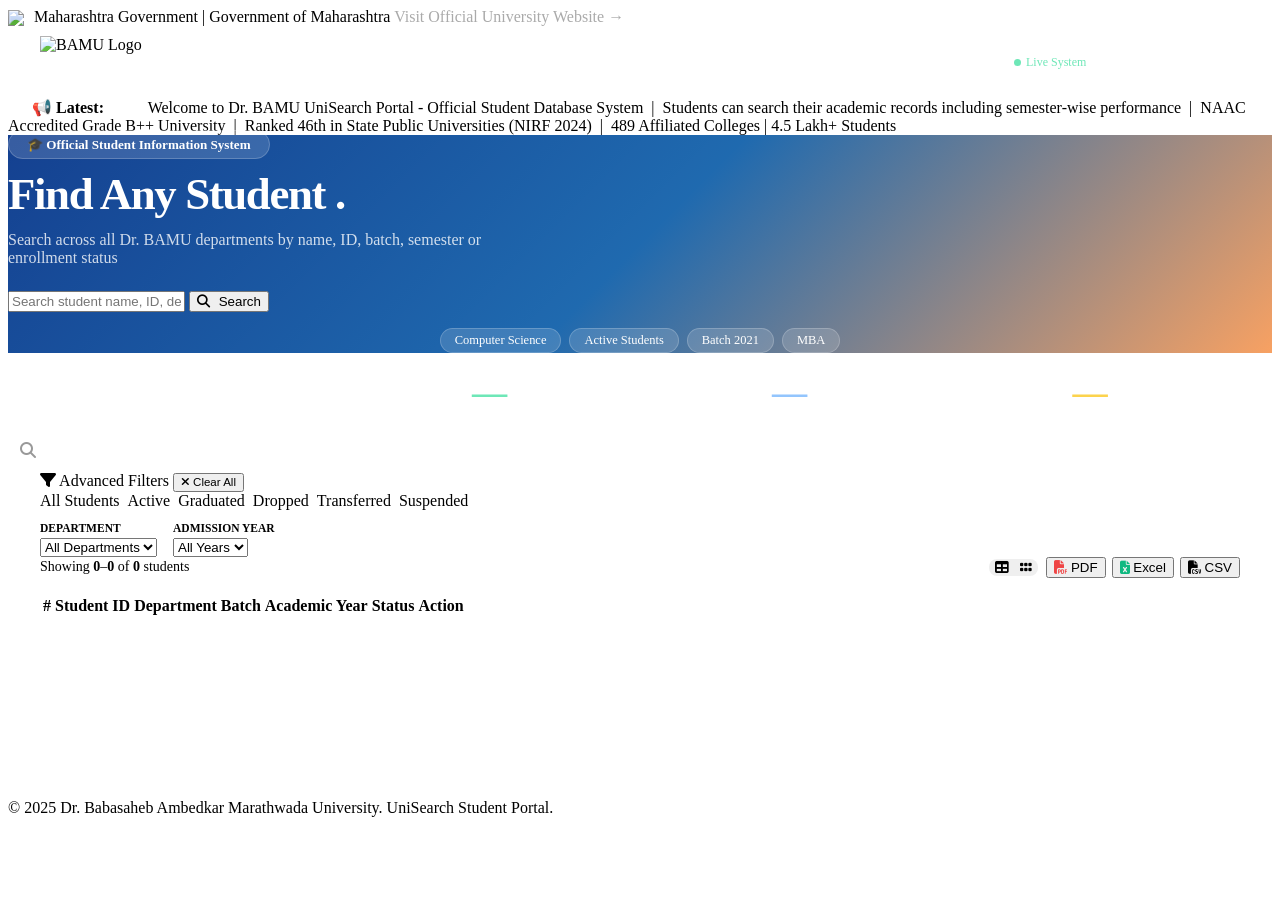
==== public/index.html @ 5a40212c "Polish UniSearch UI and API flows" ====
<!DOCTYPE html>
<html lang="en">
<head>
  <meta charset="UTF-8">
  <meta name="viewport" content="width=device-width, initial-scale=1.0">
  <title>UniSearch | Dr. BAMU Student Database</title>
  <meta name="description" content="Official student search portal of Dr. Babasaheb Ambedkar Marathwada University">
  <!-- Fonts -->
  <link rel="preconnect" href="https://fonts.googleapis.com">
  <link href="https://fonts.googleapis.com/css2?family=Inter:wght@400;500;600;700;800&display=swap" rel="stylesheet">
  <!-- Icons -->
  <link rel="stylesheet" href="https://cdnjs.cloudflare.com/ajax/libs/font-awesome/6.5.0/css/all.min.css">
  <!-- Tailwind -->
  <script src="https://cdn.tailwindcss.com"></script>
  <!-- Custom CSS -->
  <link rel="stylesheet" href="/assets/css/style.css">
</head>
<body>

<!-- TOP GOVERNMENT BAR -->
<div class="top-bar">
  <span>
    <img src="/assets/img/govt-icon.png" style="height:16px;vertical-align:middle;margin-right:6px">
    Maharashtra Government | Government of Maharashtra
  </span>
  <span>
    <a href="http://bamu.ac.in" target="_blank" style="color:#aaa;text-decoration:none">
      Visit Official University Website &rarr;
    </a>
  </span>
</div>

<!-- MAIN NAVBAR -->
<nav class="navbar">
  <div style="max-width:1200px;margin:0 auto;padding:10px 24px;display:flex;align-items:center;justify-content:space-between">
    <div style="display:flex;align-items:center;gap:14px">
      <img src="/assets/img/bamu-logo.png" alt="BAMU Logo" style="height:52px;filter:brightness(1.1)">
      <div>
        <div style="font-size:0.7rem;color:rgba(255,255,255,0.6);line-height:1.2">
          Dr. Babasaheb Ambedkar Marathwada University
        </div>
        <div style="font-weight:700;color:white;font-size:1.1rem;letter-spacing:-0.02em">
          UniSearch
          <span style="font-size:0.7rem;background:var(--orange);padding:2px 8px;border-radius:4px;font-weight:600;margin-left:6px;vertical-align:middle">
            Student Portal
          </span>
        </div>
      </div>
    </div>
    <div style="display:flex;align-items:center;gap:12px">
      <span style="display:flex;align-items:center;gap:5px;font-size:0.75rem;color:#6EE7B7">
        <span style="width:7px;height:7px;border-radius:50%;background:#6EE7B7;animation:pulse 2s infinite"></span>
        Live System
      </span>
      <button onclick="toggleTheme()" id="themeBtn" style="background:rgba(255,255,255,0.1);border:none;color:white;padding:8px 12px;border-radius:6px;cursor:pointer;font-size:0.85rem">
        <i class="fa fa-moon"></i>
      </button>
      <a href="/admin" style="background:var(--orange);color:white;padding:8px 18px;border-radius:6px;font-size:0.85rem;font-weight:600;text-decoration:none">
        <i class="fa fa-lock" style="margin-right:5px"></i>
        Admin
      </a>
    </div>
  </div>
</nav>

<!-- ANNOUNCEMENTS TICKER -->
<div class="ticker-wrap">
  <span style="padding:0 24px;font-weight:600">&#128226; Latest:</span>
  <span class="ticker">
    &nbsp;&nbsp;&nbsp;
    Welcome to Dr. BAMU UniSearch Portal - Official Student Database System
    &nbsp;|&nbsp;
    Students can search their academic records including semester-wise performance
    &nbsp;|&nbsp;
    NAAC Accredited Grade B++ University
    &nbsp;|&nbsp;
    Ranked 46th in State Public Universities (NIRF 2024)
    &nbsp;|&nbsp;
    489 Affiliated Colleges | 4.5 Lakh+ Students
    &nbsp;&nbsp;&nbsp;
  </span>
</div>

<!-- HERO SECTION -->
<div class="hero" style="background: linear-gradient(135deg, rgba(0,48,135,0.92) 0%, rgba(0,85,164,0.88) 50%, rgba(244,121,32,0.7) 100%), url('/assets/img/campus-hero.jpg') center/cover no-repeat;">
  <div style="margin-bottom:16px">
    <span style="background:rgba(255,255,255,0.15);color:white;padding:6px 18px;border-radius:999px;font-size:0.82rem;font-weight:600;border:1px solid rgba(255,255,255,0.2)">
      &#127891; Official Student Information System
    </span>
  </div>
  <h1 style="color:white;font-size:2.8rem;font-weight:800;margin:0 0 10px;line-height:1.15;letter-spacing:-0.03em">
    Find Any Student <span style="color:var(--orange)">.</span>
  </h1>
  <p style="color:rgba(255,255,255,0.8);font-size:1rem;margin:0 0 24px;max-width:500px">
    Search across all Dr. BAMU departments by name, ID, batch, semester or enrollment status
  </p>
  
  <div class="search-wrapper">
    <i class="fa fa-search" style="position:absolute;left:20px;top:50%;transform:translateY(-50%);color:#999;font-size:1rem;z-index:1"></i>
    <input type="text" id="searchInput" class="search-input" placeholder="Search student name, ID, department..." autocomplete="off">
    <button class="search-btn" onclick="search()">
      <i class="fa fa-search" style="margin-right:5px"></i> Search
    </button>
    <div id="autocompleteDropdown" class="autocomplete-dropdown hidden"></div>
  </div>

  <div style="display:flex;gap:8px;flex-wrap:wrap;justify-content:center;margin-top:16px">
    <span onclick="quickSearch('Computer Science')" style="background:rgba(255,255,255,0.15);color:white;padding:4px 14px;border-radius:999px;font-size:0.78rem;cursor:pointer;border:1px solid rgba(255,255,255,0.2)">Computer Science</span>
    <span onclick="quickSearch('active')" style="background:rgba(255,255,255,0.15);color:white;padding:4px 14px;border-radius:999px;font-size:0.78rem;cursor:pointer;border:1px solid rgba(255,255,255,0.2)">Active Students</span>
    <span onclick="quickSearch('2021')" style="background:rgba(255,255,255,0.15);color:white;padding:4px 14px;border-radius:999px;font-size:0.78rem;cursor:pointer;border:1px solid rgba(255,255,255,0.2)">Batch 2021</span>
    <span onclick="quickSearch('MBA')" style="background:rgba(255,255,255,0.15);color:white;padding:4px 14px;border-radius:999px;font-size:0.78rem;cursor:pointer;border:1px solid rgba(255,255,255,0.2)">MBA</span>
  </div>
</div>

<!-- STATS STRIP -->
<div style="background:var(--navy); border-bottom:3px solid var(--orange)">
  <div style="max-width:1200px;margin:0 auto; display:grid; grid-template-columns:repeat(4,1fr)">
    <div style="padding:22px 20px; text-align:center; border-right:1px solid rgba(255,255,255,0.1)">
      <span id="heroTotal" style="font-size:2.2rem;font-weight:800; color:#FFFFFF;display:block; line-height:1">&mdash;</span>
      <span style="font-size:0.72rem; color:rgba(255,255,255,0.65); text-transform:uppercase; letter-spacing:0.1em; margin-top:4px;display:block">TOTAL STUDENTS</span>
    </div>
    <div style="padding:22px 20px; text-align:center; border-right:1px solid rgba(255,255,255,0.1)">
      <span id="heroActive" style="font-size:2.2rem;font-weight:800; color:#6EE7B7;display:block; line-height:1">&mdash;</span>
      <span style="font-size:0.72rem; color:rgba(255,255,255,0.65); text-transform:uppercase; letter-spacing:0.1em; margin-top:4px;display:block">ACTIVE ENROLLED</span>
    </div>
    <div style="padding:22px 20px; text-align:center; border-right:1px solid rgba(255,255,255,0.1)">
      <span id="heroDepts" style="font-size:2.2rem;font-weight:800; color:#93C5FD;display:block; line-height:1">&mdash;</span>
      <span style="font-size:0.72rem; color:rgba(255,255,255,0.65); text-transform:uppercase; letter-spacing:0.1em; margin-top:4px;display:block">DEPARTMENTS</span>
    </div>
    <div style="padding:22px 20px; text-align:center">
      <span id="heroBatches" style="font-size:2.2rem;font-weight:800; color:#FCD34D;display:block; line-height:1">&mdash;</span>
      <span style="font-size:0.72rem; color:rgba(255,255,255,0.65); text-transform:uppercase; letter-spacing:0.1em; margin-top:4px;display:block">ACTIVE BATCHES</span>
    </div>
  </div>
</div>

<!-- MAIN CONTENT -->
<div style="max-width:1200px;margin:24px auto;padding:0 24px">
  <div class="filter-panel">
    <div class="filter-heading"><i class="fa fa-filter"></i> Advanced Filters <button id="clearFiltersBtn" onclick="clearFilters()" class="btn btn-sm btn-outline hidden" style="margin-left:auto;font-size:0.72rem"><i class="fa fa-times"></i> Clear All</button></div>
    <div style="display:flex;gap:8px;flex-wrap:wrap;margin-bottom:12px">
      <span class="status-pill active" data-status="" onclick="setStatus(this, '')">All Students</span>
      <span class="status-pill" data-status="active" onclick="setStatus(this, 'active')">Active</span>
      <span class="status-pill" data-status="graduated" onclick="setStatus(this, 'graduated')">Graduated</span>
      <span class="status-pill" data-status="dropped" onclick="setStatus(this, 'dropped')">Dropped</span>
      <span class="status-pill" data-status="transferred" onclick="setStatus(this, 'transferred')">Transferred</span>
      <span class="status-pill" data-status="suspended" onclick="setStatus(this, 'suspended')">Suspended</span>
    </div>
    <div style="display:flex;gap:16px;flex-wrap:wrap;align-items:flex-end">
      <div>
        <label style="font-size:0.72rem;font-weight:600;color:var(--text-s);display:block;margin-bottom:4px">DEPARTMENT</label>
        <select id="deptFilter" onchange="search()"><option value="">All Departments</option></select>
      </div>
      <div>
        <label style="font-size:0.72rem;font-weight:600;color:var(--text-s);display:block;margin-bottom:4px">ADMISSION YEAR</label>
        <select id="admYearFilter" onchange="search()"><option value="">All Years</option><option>2024</option><option>2023</option><option>2022</option><option>2021</option><option>2020</option><option>2019</option><option>2018</option></select>
      </div>
    </div>
  </div>

  <div style="display:flex;align-items:center;justify-content:space-between;flex-wrap:wrap;gap:10px;margin-bottom:16px">
    <div style="font-size:0.875rem;color:var(--text-s)">Showing <strong id="resultsFrom">0</strong>&ndash;<strong id="resultsTo">0</strong> of <strong id="resultsTotal">0</strong> students</div>
    <div style="display:flex;align-items:center;gap:8px">
      <div style="display:flex;border:1px solid var(--border);border-radius:8px;overflow:hidden">
        <button id="viewTableBtn" onclick="setView('table')" class="btn btn-icon" style="border-radius:0;border:none"><i class="fa fa-table"></i></button>
        <button id="viewGridBtn" onclick="setView('grid')" class="btn btn-icon" style="border-radius:0;border:none"><i class="fa fa-grip"></i></button>
      </div>
      <div id="exportButtons" style="display:flex;gap:6px">
        <button onclick="exportPDF()" class="btn btn-sm btn-outline"><i class="fa fa-file-pdf" style="color:#EF4444"></i> PDF</button>
        <button onclick="exportExcel()" class="btn btn-sm btn-outline"><i class="fa fa-file-excel" style="color:#10B981"></i> Excel</button>
        <button onclick="exportCSV()" class="btn btn-sm btn-outline"><i class="fa fa-file-csv" style="color:var(--navy)"></i> CSV</button>
      </div>
    </div>
  </div>

  <div style="background:white;border:1px solid var(--border);border-radius:var(--radius);box-shadow:var(--shadow);overflow:hidden">
    <div id="tableView">
      <div style="overflow-x:auto">
        <table class="data-table">
          <thead><tr><th>#</th><th>Student</th><th>ID</th><th>Department</th><th>Batch</th><th>Academic Year</th><th>Status</th><th>Action</th></tr></thead>
          <tbody id="tableBody"></tbody>
        </table>
      </div>
    </div>
    <div id="gridView" style="display:none;padding:20px"><div id="gridContainer" style="display:grid;grid-template-columns:repeat(auto-fill,minmax(260px,1fr));gap:16px"></div></div>
  </div>

  <div id="paginationArea" style="display:flex;align-items:center;justify-content:center;margin-top:24px"><div id="pageBtns" style="display:flex;gap:4px"></div></div>
</div>

<!-- Modal -->
<div id="studentModal" class="modal-backdrop" style="display:none" onclick="handleBackdropClick(event)">
  <div class="modal-panel" id="modalPanel">
    <div class="modal-header" id="modalHeader">
       <button onclick="closeModal()" style="position:absolute;top:16px;right:16px;background:rgba(255,255,255,0.15);border:none;color:white;width:32px;height:32px;border-radius:50%;cursor:pointer"><i class="fa fa-times"></i></button>
       <div style="display:flex;align-items:center;gap:16px">
          <div id="modalAvatar" style="width:72px;height:72px;border-radius:50%;background:rgba(255,255,255,0.2);display:flex;align-items:center;justify-content:center;font-size:1.5rem;font-weight:800;color:white"></div>
          <div><div id="modalName" style="font-size:1.3rem;font-weight:700;color:white"></div><div id="modalMeta" style="margin-top:4px"></div></div>
       </div>
    </div>
    <div class="tab-bar">
       <button class="tab-btn active" onclick="setTab('overview')">Overview</button>
       <button class="tab-btn" onclick="setTab('semesters')">Semesters</button>
       <button class="tab-btn" onclick="setTab('contact')">Contact</button>
    </div>
    <div style="padding:24px"><div id="tabOverview"></div><div id="tabSemesters" style="display:none"></div><div id="tabContact" style="display:none"></div></div>
  </div>
</div>

<footer class="footer">
  <div style="max-width:1200px;margin:0 auto;display:grid;grid-template-columns:2fr 1fr 1fr;gap:32px">
    <div>
      <div style="display:flex;align-items:center;gap:10px;margin-bottom:12px">
        <img src="/assets/img/bamu-logo.png" style="height:40px;filter:brightness(0) invert(1)">
        <div><div style="font-weight:700;color:white;font-size:0.95rem">UniSearch</div><div style="font-size:0.72rem;color:rgba(255,255,255,0.5)">Student Information Portal</div></div>
      </div>
      <p style="font-size:0.82rem;color:rgba(255,255,255,0.6);line-height:1.7;max-width:320px">Official student database system of Dr. Babasaheb Ambedkar Marathwada University, Chhatrapati Sambhajinagar, Maharashtra.</p>
    </div>
    <div>
      <div style="font-weight:700;color:white;margin-bottom:10px;font-size:0.85rem">Quick Links</div>
      <div style="display:flex;flex-direction:column;gap:6px"><a href="http://bamu.ac.in" style="color:rgba(255,255,255,0.6);font-size:0.82rem">BAMU Official Website</a><a href="https://bamua.digitaluniversity.ac" style="color:rgba(255,255,255,0.6);font-size:0.82rem">Examination Portal</a></div>
    </div>
  </div>
  <div class="footer-bottom">&copy; 2025 Dr. Babasaheb Ambedkar Marathwada University. UniSearch Student Portal.</div>
</footer>

<script src="https://cdnjs.cloudflare.com/ajax/libs/jspdf/2.5.1/jspdf.umd.min.js"></script>
<script src="https://cdnjs.cloudflare.com/ajax/libs/jspdf-autotable/3.8.2/jspdf.plugin.autotable.min.js"></script>
<script src="https://cdnjs.cloudflare.com/ajax/libs/xlsx/0.18.5/xlsx.full.min.js"></script>
<script src="/assets/js/main.js"></script>
<script src="/assets/js/export.js"></script>
</body>
</html>
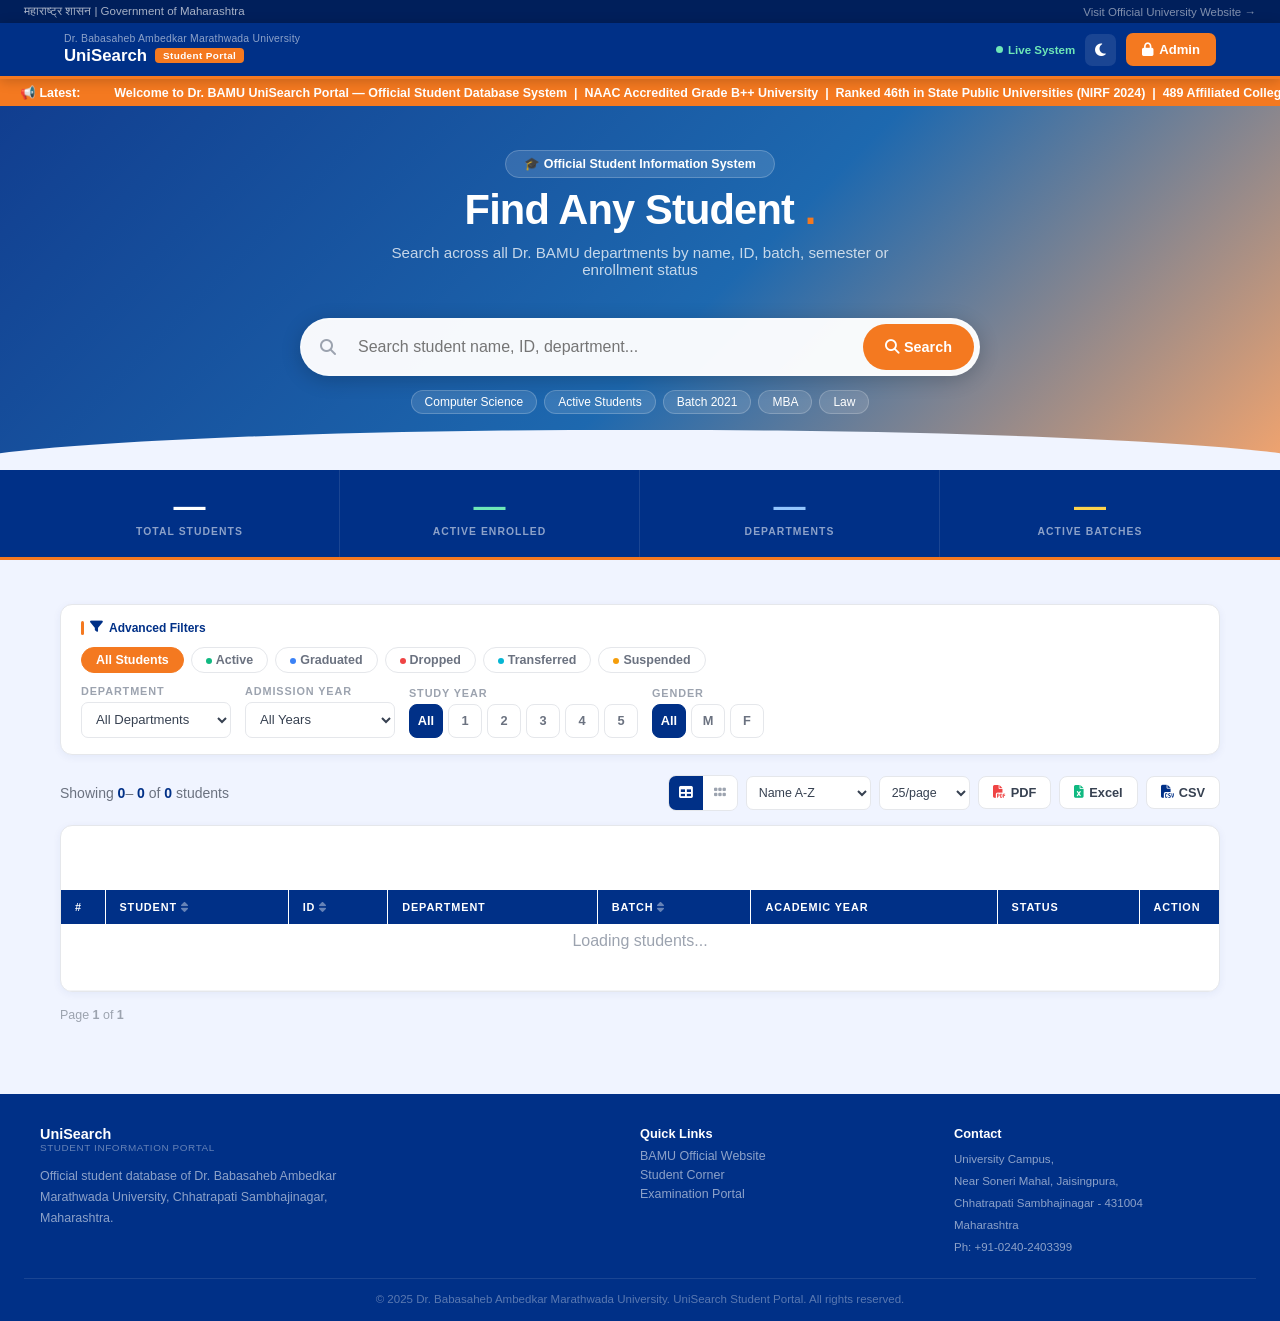
==== commit 53393957: "Update index.html" ====
--- a/public/index.html
+++ b/public/index.html
@@ -4,230 +4,1081 @@
   <meta charset="UTF-8">
   <meta name="viewport" content="width=device-width, initial-scale=1.0">
   <title>UniSearch | Dr. BAMU Student Database</title>
-  <meta name="description" content="Official student search portal of Dr. Babasaheb Ambedkar Marathwada University">
-  <!-- Fonts -->
+  <meta name="description" content="Official student search portal of Dr. Babasaheb Ambedkar Marathwada University, Chhatrapati Sambhajinagar">
   <link rel="preconnect" href="https://fonts.googleapis.com">
   <link href="https://fonts.googleapis.com/css2?family=Inter:wght@400;500;600;700;800&display=swap" rel="stylesheet">
-  <!-- Icons -->
   <link rel="stylesheet" href="https://cdnjs.cloudflare.com/ajax/libs/font-awesome/6.5.0/css/all.min.css">
-  <!-- Tailwind -->
   <script src="https://cdn.tailwindcss.com"></script>
-  <!-- Custom CSS -->
   <link rel="stylesheet" href="/assets/css/style.css">
+  <style>
+    * { box-sizing: border-box; }
+    body { font-family: 'Inter', sans-serif; background: #F0F4FF; margin: 0; }
+
+    /* Top govt bar */
+    .top-bar {
+      background: #001F5B;
+      color: rgba(255,255,255,0.65);
+      font-size: 0.72rem;
+      padding: 5px 24px;
+      display: flex;
+      justify-content: space-between;
+      align-items: center;
+    }
+    .top-bar a { color: rgba(255,255,255,0.5); text-decoration: none; }
+    .top-bar a:hover { color: white; }
+
+    /* Navbar */
+    .navbar {
+      background: #003087;
+      border-bottom: 3px solid #F47920;
+      padding: 0;
+      position: sticky;
+      top: 0;
+      z-index: 100;
+      box-shadow: 0 2px 12px rgba(0,0,0,0.2);
+    }
+    .navbar-inner {
+      max-width: 1200px;
+      margin: 0 auto;
+      padding: 10px 24px;
+      display: flex;
+      align-items: center;
+      justify-content: space-between;
+    }
+
+    /* Ticker */
+    .ticker-wrap {
+      background: #F47920;
+      overflow: hidden;
+      white-space: nowrap;
+      padding: 6px 0;
+      font-size: 0.78rem;
+      color: white;
+      font-weight: 600;
+    }
+    .ticker-inner {
+      display: inline-block;
+      animation: ticker 40s linear infinite;
+    }
+    @keyframes ticker {
+      0%   { transform: translateX(100vw); }
+      100% { transform: translateX(-100%); }
+    }
+
+    /* Hero */
+    .hero {
+      min-height: 340px;
+      background:
+        linear-gradient(135deg,
+          rgba(0,48,135,0.93) 0%,
+          rgba(0,85,164,0.88) 55%,
+          rgba(244,121,32,0.65) 100%),
+        url('/assets/img/campus-hero.jpg') center/cover no-repeat;
+      display: flex;
+      flex-direction: column;
+      align-items: center;
+      justify-content: center;
+      padding: 48px 24px 56px;
+      text-align: center;
+      position: relative;
+    }
+    .hero::after {
+      content: '';
+      position: absolute;
+      bottom: 0; left: 0; right: 0;
+      height: 40px;
+      background: #F0F4FF;
+      clip-path: ellipse(55% 100% at 50% 100%);
+    }
+
+    /* Stats strip */
+    .stats-strip {
+      background: #003087;
+      border-bottom: 3px solid #F47920;
+    }
+    .stats-grid {
+      max-width: 1200px;
+      margin: 0 auto;
+      display: grid;
+      grid-template-columns: repeat(4, 1fr);
+    }
+    .stat-item {
+      padding: 20px;
+      text-align: center;
+      border-right: 1px solid rgba(255,255,255,0.1);
+    }
+    .stat-item:last-child { border-right: none; }
+    .stat-num {
+      font-size: 2rem;
+      font-weight: 800;
+      display: block;
+      line-height: 1;
+    }
+    .stat-lbl {
+      font-size: 0.65rem;
+      text-transform: uppercase;
+      letter-spacing: 0.1em;
+      color: rgba(255,255,255,0.55);
+      font-weight: 700;
+      margin-top: 4px;
+      display: block;
+    }
+
+    /* Search */
+    .search-wrap { position: relative; max-width: 680px; width: 100%; margin: 20px auto 0; }
+    .search-input {
+      width: 100%;
+      height: 58px;
+      padding: 0 130px 0 56px;
+      border: 2px solid rgba(255,255,255,0.25);
+      border-radius: 29px;
+      background: rgba(255,255,255,0.96);
+      font-size: 1rem;
+      color: #1A1A2E;
+      outline: none;
+      box-shadow: 0 4px 20px rgba(0,0,0,0.2);
+      transition: all 0.25s;
+    }
+    .search-input:focus {
+      border-color: #F47920;
+      box-shadow: 0 4px 24px rgba(244,121,32,0.3);
+    }
+    .search-icon {
+      position: absolute;
+      left: 20px; top: 50%;
+      transform: translateY(-50%);
+      color: #9CA3AF;
+      font-size: 1rem;
+      pointer-events: none;
+    }
+    .search-btn {
+      position: absolute;
+      right: 6px; top: 6px;
+      height: 46px;
+      padding: 0 22px;
+      background: #F47920;
+      color: white;
+      border: none;
+      border-radius: 23px;
+      font-weight: 700;
+      font-size: 0.9rem;
+      cursor: pointer;
+      transition: background 0.2s;
+    }
+    .search-btn:hover { background: #ff8c35; }
+    .clear-btn {
+      position: absolute;
+      right: 128px; top: 50%;
+      transform: translateY(-50%);
+      background: none;
+      border: none;
+      color: #9CA3AF;
+      cursor: pointer;
+      font-size: 1rem;
+      display: none;
+    }
+
+    /* Autocomplete */
+    .autocomplete-dropdown {
+      position: absolute;
+      top: calc(100% + 6px);
+      left: 0; right: 0;
+      background: white;
+      border: 1px solid #E5E7EB;
+      border-radius: 12px;
+      box-shadow: 0 8px 32px rgba(0,0,0,0.15);
+      z-index: 50;
+      overflow: hidden;
+      display: none;
+    }
+    .autocomplete-item {
+      padding: 11px 16px;
+      cursor: pointer;
+      font-size: 0.875rem;
+      color: #374151;
+      display: flex;
+      align-items: center;
+      gap: 8px;
+      border-bottom: 1px solid #F3F4F6;
+      transition: background 0.1s;
+    }
+    .autocomplete-item:last-child { border-bottom: none; }
+    .autocomplete-item:hover { background: #EBF2FF; color: #003087; }
+
+    /* Filter panel */
+    .filter-panel {
+      background: white;
+      border: 1px solid #E5E7EB;
+      border-radius: 12px;
+      padding: 16px 20px;
+      margin: 20px 0;
+      box-shadow: 0 2px 8px rgba(0,48,135,0.06);
+    }
+    .filter-label {
+      font-size: 0.68rem;
+      font-weight: 700;
+      color: #9CA3AF;
+      text-transform: uppercase;
+      letter-spacing: 0.08em;
+      display: block;
+      margin-bottom: 5px;
+    }
+    .filter-select {
+      height: 36px;
+      padding: 0 10px;
+      border: 1.5px solid #E5E7EB;
+      border-radius: 7px;
+      font-size: 0.82rem;
+      background: white;
+      color: #374151;
+      outline: none;
+      transition: border-color 0.2s;
+      min-width: 150px;
+    }
+    .filter-select:focus { border-color: #003087; }
+
+    /* Status pills */
+    .status-pill {
+      padding: 5px 14px;
+      border-radius: 999px;
+      font-size: 0.78rem;
+      font-weight: 600;
+      cursor: pointer;
+      border: 1.5px solid #E5E7EB;
+      color: #6B7280;
+      background: white;
+      transition: all 0.15s;
+      white-space: nowrap;
+    }
+    .status-pill:hover { border-color: #003087; color: #003087; }
+    .status-pill.active { background: #F47920; color: white; border-color: #F47920; }
+
+    /* Year/gender pills (smaller) */
+    .yr-pill {
+      width: 34px;
+      height: 34px;
+      border-radius: 8px;
+      border: 1.5px solid #E5E7EB;
+      background: white;
+      color: #6B7280;
+      font-size: 0.8rem;
+      font-weight: 700;
+      cursor: pointer;
+      display: flex;
+      align-items: center;
+      justify-content: center;
+      transition: all 0.15s;
+    }
+    .yr-pill:hover { border-color: #003087; color: #003087; }
+    .yr-pill.active { background: #003087; color: white; border-color: #003087; }
+
+    /* Results toolbar */
+    .toolbar {
+      display: flex;
+      align-items: center;
+      justify-content: space-between;
+      flex-wrap: wrap;
+      gap: 10px;
+      margin-bottom: 14px;
+    }
+
+    /* Export buttons */
+    .export-btn {
+      display: inline-flex;
+      align-items: center;
+      gap: 5px;
+      padding: 8px 14px;
+      border: 1.5px solid #E5E7EB;
+      border-radius: 8px;
+      background: white;
+      font-size: 0.8rem;
+      font-weight: 600;
+      cursor: pointer;
+      transition: all 0.15s;
+      color: #374151;
+    }
+    .export-btn:hover { border-color: #003087; color: #003087; }
+
+    /* View toggle */
+    .view-toggle {
+      display: flex;
+      border: 1px solid #E5E7EB;
+      border-radius: 8px;
+      overflow: hidden;
+    }
+    .view-btn {
+      width: 34px;
+      height: 34px;
+      border: none;
+      background: white;
+      color: #9CA3AF;
+      cursor: pointer;
+      font-size: 0.85rem;
+      transition: all 0.15s;
+      display: flex;
+      align-items: center;
+      justify-content: center;
+    }
+    .view-btn.active { background: #003087; color: white; }
+
+    /* Results container */
+    .results-box {
+      background: white;
+      border: 1px solid #E5E7EB;
+      border-radius: 12px;
+      box-shadow: 0 2px 8px rgba(0,48,135,0.06);
+      overflow: hidden;
+    }
+
+    /* Table */
+    .data-table { width: 100%; border-collapse: collapse; }
+    .data-table thead { background: #003087; position: sticky; top: 64px; z-index: 5; }
+    .data-table th {
+      padding: 11px 14px;
+      text-align: left;
+      font-size: 0.68rem;
+      font-weight: 700;
+      text-transform: uppercase;
+      letter-spacing: 0.08em;
+      color: white;
+      cursor: pointer;
+      white-space: nowrap;
+      border-right: 1px solid rgba(255,255,255,0.1);
+    }
+    .data-table th:last-child { border-right: none; }
+    .data-table th:hover { background: #0055A4; }
+    .data-table td {
+      padding: 11px 14px;
+      border-bottom: 1px solid #F3F4F6;
+      color: #374151;
+      vertical-align: middle;
+    }
+    .data-table tr:hover td { background: #EBF2FF; }
+    .data-table tr:nth-child(even) td { background: #F8FAFF; }
+    .data-table tr:nth-child(even):hover td { background: #EBF2FF; }
+
+    /* Grid */
+    .grid-view {
+      display: none;
+      padding: 20px;
+    }
+    .cards-grid {
+      display: grid;
+      grid-template-columns: repeat(auto-fill, minmax(260px, 1fr));
+      gap: 16px;
+    }
+    .student-card {
+      background: white;
+      border: 1px solid #E5E7EB;
+      border-radius: 12px;
+      padding: 18px;
+      cursor: pointer;
+      transition: all 0.2s;
+      position: relative;
+      overflow: hidden;
+    }
+    .student-card::before {
+      content: '';
+      position: absolute;
+      top: 0; left: 0; right: 0;
+      height: 3px;
+      background: linear-gradient(90deg, #003087, #F47920);
+    }
+    .student-card:hover {
+      transform: translateY(-3px);
+      box-shadow: 0 8px 24px rgba(0,48,135,0.12);
+      border-color: #C3D4F0;
+    }
+
+    /* Modal */
+    .modal-backdrop {
+      position: fixed;
+      inset: 0;
+      background: rgba(0,48,135,0.5);
+      backdrop-filter: blur(4px);
+      z-index: 200;
+      display: none;
+      align-items: center;
+      justify-content: center;
+    }
+    .modal-panel {
+      background: white;
+      border-radius: 16px;
+      width: 90%;
+      max-width: 740px;
+      max-height: 88vh;
+      overflow-y: auto;
+      box-shadow: 0 24px 64px rgba(0,0,0,0.25);
+      animation: scaleIn 0.25s ease;
+    }
+    .modal-header {
+      background: linear-gradient(135deg, #003087, #0055A4);
+      color: white;
+      padding: 22px 26px;
+      border-radius: 16px 16px 0 0;
+    }
+    .tab-bar {
+      display: flex;
+      border-bottom: 2px solid #F3F4F6;
+      background: #F8FAFF;
+    }
+    .tab-btn {
+      padding: 12px 20px;
+      font-size: 0.82rem;
+      font-weight: 700;
+      color: #9CA3AF;
+      cursor: pointer;
+      border: none;
+      background: none;
+      border-bottom: 3px solid transparent;
+      margin-bottom: -2px;
+      transition: all 0.15s;
+      white-space: nowrap;
+    }
+    .tab-btn:hover { color: #003087; }
+    .tab-btn.active { color: #003087; border-bottom-color: #F47920; }
+
+    /* Pagination */
+    .page-btn {
+      min-width: 34px;
+      height: 34px;
+      border-radius: 7px;
+      border: 1px solid #E5E7EB;
+      background: white;
+      color: #374151;
+      font-size: 0.82rem;
+      font-weight: 600;
+      cursor: pointer;
+      display: flex;
+      align-items: center;
+      justify-content: center;
+      padding: 0 6px;
+      transition: all 0.15s;
+    }
+    .page-btn:hover { border-color: #003087; color: #003087; }
+    .page-btn.active { background: #003087; color: white; border-color: #003087; }
+
+    /* Footer */
+    .footer {
+      background: #003087;
+      color: rgba(255,255,255,0.7);
+      padding: 32px 24px 16px;
+      margin-top: 48px;
+    }
+
+    /* Skeleton */
+    @keyframes shimmer {
+      0%   { background-position: -200% 0; }
+      100% { background-position:  200% 0; }
+    }
+    .skeleton {
+      background: linear-gradient(90deg, #E5E7EB 25%, #F3F4F6 50%, #E5E7EB 75%);
+      background-size: 200% 100%;
+      animation: shimmer 1.5s infinite;
+      border-radius: 4px;
+    }
+
+    /* Toast */
+    @keyframes fadeInUp {
+      from { opacity:0; transform:translateY(10px); }
+      to   { opacity:1; transform:translateY(0); }
+    }
+    @keyframes scaleIn {
+      from { opacity:0; transform:scale(0.96); }
+      to   { opacity:1; transform:scale(1); }
+    }
+
+    /* Responsive */
+    @media (max-width: 768px) {
+      .stats-grid { grid-template-columns: repeat(2,1fr); }
+      .navbar-inner { padding: 10px 16px; }
+      .hero { min-height: 260px; padding: 32px 16px 48px; }
+      .modal-panel { width: 96%; max-height: 92vh; }
+      .filter-panel { overflow-x: auto; }
+    }
+  </style>
 </head>
 <body>
 
-<!-- TOP GOVERNMENT BAR -->
+<!-- TOP GOVT BAR -->
 <div class="top-bar">
   <span>
-    <img src="/assets/img/govt-icon.png" style="height:16px;vertical-align:middle;margin-right:6px">
-    Maharashtra Government | Government of Maharashtra
+    <img src="/assets/img/govt-icon.png"
+         style="height:14px;vertical-align:middle;margin-right:5px"
+         onerror="this.style.display='none'">
+    महाराष्ट्र शासन | Government of Maharashtra
   </span>
-  <span>
-    <a href="http://bamu.ac.in" target="_blank" style="color:#aaa;text-decoration:none">
-      Visit Official University Website &rarr;
-    </a>
-  </span>
+  <a href="http://bamu.ac.in" target="_blank">
+    Visit Official University Website →
+  </a>
 </div>
 
-<!-- MAIN NAVBAR -->
+<!-- NAVBAR -->
 <nav class="navbar">
-  <div style="max-width:1200px;margin:0 auto;padding:10px 24px;display:flex;align-items:center;justify-content:space-between">
-    <div style="display:flex;align-items:center;gap:14px">
-      <img src="/assets/img/bamu-logo.png" alt="BAMU Logo" style="height:52px;filter:brightness(1.1)">
+  <div class="navbar-inner">
+    <div style="display:flex;align-items:center;gap:12px">
+      <img src="/assets/img/bamu-logo.png" alt="BAMU Logo"
+           id="navLogo"
+           style="height:52px;mix-blend-mode:screen;filter:brightness(1.1)"
+           onerror="this.style.display='none'">
       <div>
-        <div style="font-size:0.7rem;color:rgba(255,255,255,0.6);line-height:1.2">
+        <div style="font-size:0.65rem;color:rgba(255,255,255,0.55);
+          line-height:1.2;letter-spacing:0.02em">
           Dr. Babasaheb Ambedkar Marathwada University
         </div>
-        <div style="font-weight:700;color:white;font-size:1.1rem;letter-spacing:-0.02em">
+        <div style="font-weight:800;color:white;font-size:1.05rem;
+          display:flex;align-items:center;gap:8px">
           UniSearch
-          <span style="font-size:0.7rem;background:var(--orange);padding:2px 8px;border-radius:4px;font-weight:600;margin-left:6px;vertical-align:middle">
+          <span style="background:#F47920;color:white;
+            font-size:0.62rem;padding:2px 8px;border-radius:4px;
+            font-weight:700;letter-spacing:0.04em">
             Student Portal
           </span>
         </div>
       </div>
     </div>
-    <div style="display:flex;align-items:center;gap:12px">
-      <span style="display:flex;align-items:center;gap:5px;font-size:0.75rem;color:#6EE7B7">
-        <span style="width:7px;height:7px;border-radius:50%;background:#6EE7B7;animation:pulse 2s infinite"></span>
+    <div style="display:flex;align-items:center;gap:10px">
+      <span style="display:flex;align-items:center;gap:5px;
+        font-size:0.72rem;color:#6EE7B7;font-weight:600">
+        <span style="width:7px;height:7px;border-radius:50%;
+          background:#6EE7B7;
+          animation:pulse 2s ease infinite"></span>
         Live System
       </span>
-      <button onclick="toggleTheme()" id="themeBtn" style="background:rgba(255,255,255,0.1);border:none;color:white;padding:8px 12px;border-radius:6px;cursor:pointer;font-size:0.85rem">
+      <button id="themeBtn" onclick="toggleTheme()"
+        style="background:rgba(255,255,255,0.1);border:none;
+        color:white;padding:8px 10px;border-radius:7px;
+        cursor:pointer;font-size:0.9rem">
         <i class="fa fa-moon"></i>
       </button>
-      <a href="/admin" style="background:var(--orange);color:white;padding:8px 18px;border-radius:6px;font-size:0.85rem;font-weight:600;text-decoration:none">
-        <i class="fa fa-lock" style="margin-right:5px"></i>
-        Admin
+      <a href="/admin"
+         style="background:#F47920;color:white;padding:9px 16px;
+         border-radius:7px;font-size:0.82rem;font-weight:700;
+         text-decoration:none;display:flex;align-items:center;gap:6px">
+        <i class="fa fa-lock"></i> Admin
       </a>
     </div>
   </div>
 </nav>
 
-<!-- ANNOUNCEMENTS TICKER -->
+<!-- TICKER -->
 <div class="ticker-wrap">
-  <span style="padding:0 24px;font-weight:600">&#128226; Latest:</span>
-  <span class="ticker">
-    &nbsp;&nbsp;&nbsp;
-    Welcome to Dr. BAMU UniSearch Portal - Official Student Database System
-    &nbsp;|&nbsp;
-    Students can search their academic records including semester-wise performance
-    &nbsp;|&nbsp;
-    NAAC Accredited Grade B++ University
-    &nbsp;|&nbsp;
-    Ranked 46th in State Public Universities (NIRF 2024)
-    &nbsp;|&nbsp;
-    489 Affiliated Colleges | 4.5 Lakh+ Students
-    &nbsp;&nbsp;&nbsp;
+  <span style="padding:0 20px;font-weight:700">📢 Latest:</span>
+  <span class="ticker-inner">
+    &nbsp;&nbsp; Welcome to Dr. BAMU UniSearch Portal — Official Student Database System
+    &nbsp;|&nbsp; NAAC Accredited Grade B++ University
+    &nbsp;|&nbsp; Ranked 46th in State Public Universities (NIRF 2024)
+    &nbsp;|&nbsp; 489 Affiliated Colleges &nbsp;|&nbsp; 4.5 Lakh+ Students
+    &nbsp;|&nbsp; Chhatrapati Sambhajinagar, Maharashtra &nbsp;&nbsp;
   </span>
 </div>
 
-<!-- HERO SECTION -->
-<div class="hero" style="background: linear-gradient(135deg, rgba(0,48,135,0.92) 0%, rgba(0,85,164,0.88) 50%, rgba(244,121,32,0.7) 100%), url('/assets/img/campus-hero.jpg') center/cover no-repeat;">
-  <div style="margin-bottom:16px">
-    <span style="background:rgba(255,255,255,0.15);color:white;padding:6px 18px;border-radius:999px;font-size:0.82rem;font-weight:600;border:1px solid rgba(255,255,255,0.2)">
-      &#127891; Official Student Information System
+<!-- HERO -->
+<div class="hero">
+  <div style="margin-bottom:14px">
+    <span style="background:rgba(255,255,255,0.12);color:white;
+      padding:6px 18px;border-radius:999px;font-size:0.78rem;
+      font-weight:600;border:1px solid rgba(255,255,255,0.2)">
+      🎓 Official Student Information System
     </span>
   </div>
-  <h1 style="color:white;font-size:2.8rem;font-weight:800;margin:0 0 10px;line-height:1.15;letter-spacing:-0.03em">
-    Find Any Student <span style="color:var(--orange)">.</span>
+  <h1 style="color:white;font-size:2.6rem;font-weight:800;
+    margin:0 0 10px;line-height:1.15;letter-spacing:-0.02em">
+    Find Any Student
+    <span style="color:#F47920">.</span>
   </h1>
-  <p style="color:rgba(255,255,255,0.8);font-size:1rem;margin:0 0 24px;max-width:500px">
-    Search across all Dr. BAMU departments by name, ID, batch, semester or enrollment status
+  <p style="color:rgba(255,255,255,0.75);font-size:0.95rem;
+    margin:0 0 20px;max-width:500px">
+    Search across all Dr. BAMU departments by name,
+    ID, batch, semester or enrollment status
   </p>
-  
-  <div class="search-wrapper">
-    <i class="fa fa-search" style="position:absolute;left:20px;top:50%;transform:translateY(-50%);color:#999;font-size:1rem;z-index:1"></i>
-    <input type="text" id="searchInput" class="search-input" placeholder="Search student name, ID, department..." autocomplete="off">
+
+  <!-- Search bar -->
+  <div class="search-wrap">
+    <i class="fa fa-search search-icon"></i>
+    <input type="text" id="searchInput"
+           class="search-input"
+           placeholder="Search student name, ID, department..."
+           autocomplete="off">
+    <button id="clearSearchBtn" class="clear-btn"
+            onclick="clearSearch()">
+      <i class="fa fa-times"></i>
+    </button>
     <button class="search-btn" onclick="search()">
-      <i class="fa fa-search" style="margin-right:5px"></i> Search
+      <i class="fa fa-search"
+         style="margin-right:5px"></i>Search
     </button>
-    <div id="autocompleteDropdown" class="autocomplete-dropdown hidden"></div>
-  </div>
-
-  <div style="display:flex;gap:8px;flex-wrap:wrap;justify-content:center;margin-top:16px">
-    <span onclick="quickSearch('Computer Science')" style="background:rgba(255,255,255,0.15);color:white;padding:4px 14px;border-radius:999px;font-size:0.78rem;cursor:pointer;border:1px solid rgba(255,255,255,0.2)">Computer Science</span>
-    <span onclick="quickSearch('active')" style="background:rgba(255,255,255,0.15);color:white;padding:4px 14px;border-radius:999px;font-size:0.78rem;cursor:pointer;border:1px solid rgba(255,255,255,0.2)">Active Students</span>
-    <span onclick="quickSearch('2021')" style="background:rgba(255,255,255,0.15);color:white;padding:4px 14px;border-radius:999px;font-size:0.78rem;cursor:pointer;border:1px solid rgba(255,255,255,0.2)">Batch 2021</span>
-    <span onclick="quickSearch('MBA')" style="background:rgba(255,255,255,0.15);color:white;padding:4px 14px;border-radius:999px;font-size:0.78rem;cursor:pointer;border:1px solid rgba(255,255,255,0.2)">MBA</span>
+    <div id="autocompleteDropdown"
+         class="autocomplete-dropdown"></div>
+  </div>
+
+  <!-- Quick search tags -->
+  <div style="display:flex;gap:7px;flex-wrap:wrap;
+    justify-content:center;margin-top:14px">
+    <span onclick="quickSearch('Computer Science')"
+          style="background:rgba(255,255,255,0.12);color:white;
+          padding:4px 13px;border-radius:999px;font-size:0.75rem;
+          cursor:pointer;border:1px solid rgba(255,255,255,0.2);
+          transition:background 0.15s"
+          onmouseover="this.style.background='rgba(255,255,255,0.22)'"
+          onmouseout="this.style.background='rgba(255,255,255,0.12)'">
+      Computer Science
+    </span>
+    <span onclick="quickSearch('active')"
+          style="background:rgba(255,255,255,0.12);color:white;
+          padding:4px 13px;border-radius:999px;font-size:0.75rem;
+          cursor:pointer;border:1px solid rgba(255,255,255,0.2)"
+          onmouseover="this.style.background='rgba(255,255,255,0.22)'"
+          onmouseout="this.style.background='rgba(255,255,255,0.12)'">
+      Active Students
+    </span>
+    <span onclick="quickSearch('2021')"
+          style="background:rgba(255,255,255,0.12);color:white;
+          padding:4px 13px;border-radius:999px;font-size:0.75rem;
+          cursor:pointer;border:1px solid rgba(255,255,255,0.2)"
+          onmouseover="this.style.background='rgba(255,255,255,0.22)'"
+          onmouseout="this.style.background='rgba(255,255,255,0.12)'">
+      Batch 2021
+    </span>
+    <span onclick="quickSearch('MBA')"
+          style="background:rgba(255,255,255,0.12);color:white;
+          padding:4px 13px;border-radius:999px;font-size:0.75rem;
+          cursor:pointer;border:1px solid rgba(255,255,255,0.2)"
+          onmouseover="this.style.background='rgba(255,255,255,0.22)'"
+          onmouseout="this.style.background='rgba(255,255,255,0.12)'">
+      MBA
+    </span>
+    <span onclick="quickSearch('Law')"
+          style="background:rgba(255,255,255,0.12);color:white;
+          padding:4px 13px;border-radius:999px;font-size:0.75rem;
+          cursor:pointer;border:1px solid rgba(255,255,255,0.2)"
+          onmouseover="this.style.background='rgba(255,255,255,0.22)'"
+          onmouseout="this.style.background='rgba(255,255,255,0.12)'">
+      Law
+    </span>
   </div>
 </div>
 
 <!-- STATS STRIP -->
-<div style="background:var(--navy); border-bottom:3px solid var(--orange)">
-  <div style="max-width:1200px;margin:0 auto; display:grid; grid-template-columns:repeat(4,1fr)">
-    <div style="padding:22px 20px; text-align:center; border-right:1px solid rgba(255,255,255,0.1)">
-      <span id="heroTotal" style="font-size:2.2rem;font-weight:800; color:#FFFFFF;display:block; line-height:1">&mdash;</span>
-      <span style="font-size:0.72rem; color:rgba(255,255,255,0.65); text-transform:uppercase; letter-spacing:0.1em; margin-top:4px;display:block">TOTAL STUDENTS</span>
-    </div>
-    <div style="padding:22px 20px; text-align:center; border-right:1px solid rgba(255,255,255,0.1)">
-      <span id="heroActive" style="font-size:2.2rem;font-weight:800; color:#6EE7B7;display:block; line-height:1">&mdash;</span>
-      <span style="font-size:0.72rem; color:rgba(255,255,255,0.65); text-transform:uppercase; letter-spacing:0.1em; margin-top:4px;display:block">ACTIVE ENROLLED</span>
-    </div>
-    <div style="padding:22px 20px; text-align:center; border-right:1px solid rgba(255,255,255,0.1)">
-      <span id="heroDepts" style="font-size:2.2rem;font-weight:800; color:#93C5FD;display:block; line-height:1">&mdash;</span>
-      <span style="font-size:0.72rem; color:rgba(255,255,255,0.65); text-transform:uppercase; letter-spacing:0.1em; margin-top:4px;display:block">DEPARTMENTS</span>
-    </div>
-    <div style="padding:22px 20px; text-align:center">
-      <span id="heroBatches" style="font-size:2.2rem;font-weight:800; color:#FCD34D;display:block; line-height:1">&mdash;</span>
-      <span style="font-size:0.72rem; color:rgba(255,255,255,0.65); text-transform:uppercase; letter-spacing:0.1em; margin-top:4px;display:block">ACTIVE BATCHES</span>
+<div class="stats-strip">
+  <div class="stats-grid">
+    <div class="stat-item">
+      <span id="heroTotal" class="stat-num" style="color:#FFFFFF">—</span>
+      <span class="stat-lbl">Total Students</span>
+    </div>
+    <div class="stat-item">
+      <span id="heroActive" class="stat-num" style="color:#6EE7B7">—</span>
+      <span class="stat-lbl">Active Enrolled</span>
+    </div>
+    <div class="stat-item">
+      <span id="heroDepts" class="stat-num" style="color:#93C5FD">—</span>
+      <span class="stat-lbl">Departments</span>
+    </div>
+    <div class="stat-item">
+      <span id="heroBatches" class="stat-num" style="color:#FCD34D">—</span>
+      <span class="stat-lbl">Active Batches</span>
     </div>
   </div>
 </div>
 
 <!-- MAIN CONTENT -->
-<div style="max-width:1200px;margin:24px auto;padding:0 24px">
+<div style="max-width:1200px;margin:0 auto;padding:24px 20px">
+
+  <!-- FILTER PANEL -->
   <div class="filter-panel">
-    <div class="filter-heading"><i class="fa fa-filter"></i> Advanced Filters <button id="clearFiltersBtn" onclick="clearFilters()" class="btn btn-sm btn-outline hidden" style="margin-left:auto;font-size:0.72rem"><i class="fa fa-times"></i> Clear All</button></div>
-    <div style="display:flex;gap:8px;flex-wrap:wrap;margin-bottom:12px">
-      <span class="status-pill active" data-status="" onclick="setStatus(this, '')">All Students</span>
-      <span class="status-pill" data-status="active" onclick="setStatus(this, 'active')">Active</span>
-      <span class="status-pill" data-status="graduated" onclick="setStatus(this, 'graduated')">Graduated</span>
-      <span class="status-pill" data-status="dropped" onclick="setStatus(this, 'dropped')">Dropped</span>
-      <span class="status-pill" data-status="transferred" onclick="setStatus(this, 'transferred')">Transferred</span>
-      <span class="status-pill" data-status="suspended" onclick="setStatus(this, 'suspended')">Suspended</span>
-    </div>
-    <div style="display:flex;gap:16px;flex-wrap:wrap;align-items:flex-end">
+    <div style="display:flex;align-items:center;
+      justify-content:space-between;margin-bottom:12px">
+      <div style="font-size:0.75rem;font-weight:700;color:#003087;
+        display:flex;align-items:center;gap:6px">
+        <span style="width:3px;height:14px;background:#F47920;
+          border-radius:2px;display:inline-block"></span>
+        <i class="fa fa-filter"
+           style="font-size:0.8rem"></i> Advanced Filters
+      </div>
+      <button id="clearFiltersBtn"
+              onclick="clearFilters()"
+              class="hidden"
+              style="display:none;padding:5px 12px;
+              border:1.5px solid #003087;border-radius:6px;
+              background:white;color:#003087;font-size:0.72rem;
+              font-weight:700;cursor:pointer">
+        <i class="fa fa-times"></i> Clear All
+      </button>
+    </div>
+
+    <!-- Status pills -->
+    <div style="display:flex;gap:7px;flex-wrap:wrap;margin-bottom:12px">
+      <button class="status-pill active" data-status=""
+              onclick="setStatus(this,'')">All Students</button>
+      <button class="status-pill" data-status="active"
+              onclick="setStatus(this,'active')">
+        <span style="display:inline-block;width:6px;height:6px;
+          border-radius:50%;background:#10B981;margin-right:4px;
+          vertical-align:middle"></span>Active
+      </button>
+      <button class="status-pill" data-status="graduated"
+              onclick="setStatus(this,'graduated')">
+        <span style="display:inline-block;width:6px;height:6px;
+          border-radius:50%;background:#3B82F6;margin-right:4px;
+          vertical-align:middle"></span>Graduated
+      </button>
+      <button class="status-pill" data-status="dropped"
+              onclick="setStatus(this,'dropped')">
+        <span style="display:inline-block;width:6px;height:6px;
+          border-radius:50%;background:#EF4444;margin-right:4px;
+          vertical-align:middle"></span>Dropped
+      </button>
+      <button class="status-pill" data-status="transferred"
+              onclick="setStatus(this,'transferred')">
+        <span style="display:inline-block;width:6px;height:6px;
+          border-radius:50%;background:#06B6D4;margin-right:4px;
+          vertical-align:middle"></span>Transferred
+      </button>
+      <button class="status-pill" data-status="suspended"
+              onclick="setStatus(this,'suspended')">
+        <span style="display:inline-block;width:6px;height:6px;
+          border-radius:50%;background:#F59E0B;margin-right:4px;
+          vertical-align:middle"></span>Suspended
+      </button>
+    </div>
+
+    <!-- Dropdowns + year pills -->
+    <div style="display:flex;gap:14px;flex-wrap:wrap;
+      align-items:flex-end">
       <div>
-        <label style="font-size:0.72rem;font-weight:600;color:var(--text-s);display:block;margin-bottom:4px">DEPARTMENT</label>
-        <select id="deptFilter" onchange="search()"><option value="">All Departments</option></select>
+        <label class="filter-label">Department</label>
+        <select id="deptFilter" class="filter-select"
+                onchange="state.department_name=this.value;
+                state.page=1;search()">
+          <option value="">All Departments</option>
+        </select>
       </div>
       <div>
-        <label style="font-size:0.72rem;font-weight:600;color:var(--text-s);display:block;margin-bottom:4px">ADMISSION YEAR</label>
-        <select id="admYearFilter" onchange="search()"><option value="">All Years</option><option>2024</option><option>2023</option><option>2022</option><option>2021</option><option>2020</option><option>2019</option><option>2018</option></select>
-      </div>
-    </div>
-  </div>
-
-  <div style="display:flex;align-items:center;justify-content:space-between;flex-wrap:wrap;gap:10px;margin-bottom:16px">
-    <div style="font-size:0.875rem;color:var(--text-s)">Showing <strong id="resultsFrom">0</strong>&ndash;<strong id="resultsTo">0</strong> of <strong id="resultsTotal">0</strong> students</div>
-    <div style="display:flex;align-items:center;gap:8px">
-      <div style="display:flex;border:1px solid var(--border);border-radius:8px;overflow:hidden">
-        <button id="viewTableBtn" onclick="setView('table')" class="btn btn-icon" style="border-radius:0;border:none"><i class="fa fa-table"></i></button>
-        <button id="viewGridBtn" onclick="setView('grid')" class="btn btn-icon" style="border-radius:0;border:none"><i class="fa fa-grip"></i></button>
-      </div>
-      <div id="exportButtons" style="display:flex;gap:6px">
-        <button onclick="exportPDF()" class="btn btn-sm btn-outline"><i class="fa fa-file-pdf" style="color:#EF4444"></i> PDF</button>
-        <button onclick="exportExcel()" class="btn btn-sm btn-outline"><i class="fa fa-file-excel" style="color:#10B981"></i> Excel</button>
-        <button onclick="exportCSV()" class="btn btn-sm btn-outline"><i class="fa fa-file-csv" style="color:var(--navy)"></i> CSV</button>
-      </div>
-    </div>
-  </div>
-
-  <div style="background:white;border:1px solid var(--border);border-radius:var(--radius);box-shadow:var(--shadow);overflow:hidden">
-    <div id="tableView">
-      <div style="overflow-x:auto">
-        <table class="data-table">
-          <thead><tr><th>#</th><th>Student</th><th>ID</th><th>Department</th><th>Batch</th><th>Academic Year</th><th>Status</th><th>Action</th></tr></thead>
-          <tbody id="tableBody"></tbody>
-        </table>
-      </div>
-    </div>
-    <div id="gridView" style="display:none;padding:20px"><div id="gridContainer" style="display:grid;grid-template-columns:repeat(auto-fill,minmax(260px,1fr));gap:16px"></div></div>
-  </div>
-
-  <div id="paginationArea" style="display:flex;align-items:center;justify-content:center;margin-top:24px"><div id="pageBtns" style="display:flex;gap:4px"></div></div>
+        <label class="filter-label">Admission Year</label>
+        <select id="admYearFilter" class="filter-select"
+                onchange="state.admission_year=this.value;
+                state.page=1;search()">
+          <option value="">All Years</option>
+          <option>2024</option><option>2023</option>
+          <option>2022</option><option>2021</option>
+          <option>2020</option><option>2019</option>
+          <option>2018</option>
+        </select>
+      </div>
+      <div>
+        <label class="filter-label">Study Year</label>
+        <div style="display:flex;gap:5px">
+          <button class="yr-pill active" data-year=""
+                  onclick="setYear(this,'')">All</button>
+          <button class="yr-pill" data-year="1"
+                  onclick="setYear(this,'1')">1</button>
+          <button class="yr-pill" data-year="2"
+                  onclick="setYear(this,'2')">2</button>
+          <button class="yr-pill" data-year="3"
+                  onclick="setYear(this,'3')">3</button>
+          <button class="yr-pill" data-year="4"
+                  onclick="setYear(this,'4')">4</button>
+          <button class="yr-pill" data-year="5"
+                  onclick="setYear(this,'5')">5</button>
+        </div>
+      </div>
+      <div>
+        <label class="filter-label">Gender</label>
+        <div style="display:flex;gap:5px">
+          <button class="yr-pill active" data-gender=""
+                  onclick="setGender(this,'')">All</button>
+          <button class="yr-pill" data-gender="Male"
+                  onclick="setGender(this,'Male')">M</button>
+          <button class="yr-pill" data-gender="Female"
+                  onclick="setGender(this,'Female')">F</button>
+        </div>
+      </div>
+    </div>
+  </div>
+
+  <!-- TOOLBAR -->
+  <div class="toolbar">
+    <div style="font-size:0.875rem;color:#6B7280">
+      Showing
+      <strong id="resultsFrom" style="color:#003087">0</strong>–
+      <strong id="resultsTo"   style="color:#003087">0</strong>
+      of
+      <strong id="resultsTotal" style="color:#003087">0</strong>
+      students
+    </div>
+    <div style="display:flex;align-items:center;gap:8px;flex-wrap:wrap">
+      <div class="view-toggle">
+        <button id="viewTableBtn" class="view-btn active"
+                onclick="setView('table')" title="Table view">
+          <i class="fa fa-table"></i>
+        </button>
+        <button id="viewGridBtn" class="view-btn"
+                onclick="setView('grid')" title="Grid view">
+          <i class="fa fa-grip"></i>
+        </button>
+      </div>
+      <select onchange="setSort(this.value)"
+              style="height:34px;padding:0 8px;
+              border:1px solid #E5E7EB;border-radius:7px;
+              font-size:0.78rem;background:white;color:#374151;
+              outline:none">
+        <option value="full_name">Name A-Z</option>
+        <option value="student_id">Student ID</option>
+        <option value="admission_year">Admission Year</option>
+        <option value="created_at">Join Date</option>
+      </select>
+      <select id="limitSelect" onchange="changeLimit(this.value)"
+              style="height:34px;padding:0 8px;
+              border:1px solid #E5E7EB;border-radius:7px;
+              font-size:0.78rem;background:white;color:#374151;
+              outline:none">
+        <option value="10">10/page</option>
+        <option value="25" selected>25/page</option>
+        <option value="50">50/page</option>
+        <option value="100">100/page</option>
+      </select>
+      <button class="export-btn" onclick="exportPDF()">
+        <i class="fa fa-file-pdf"
+           style="color:#EF4444"></i>PDF
+      </button>
+      <button class="export-btn" onclick="exportExcel()">
+        <i class="fa fa-file-excel"
+           style="color:#10B981"></i>Excel
+      </button>
+      <button class="export-btn" onclick="exportCSV()">
+        <i class="fa fa-file-csv"
+           style="color:#003087"></i>CSV
+      </button>
+    </div>
+  </div>
+
+  <!-- RESULTS -->
+  <div class="results-box">
+
+    <!-- TABLE VIEW -->
+    <div id="tableView" style="overflow-x:auto">
+      <table class="data-table">
+        <thead>
+          <tr>
+            <th style="width:44px">#</th>
+            <th onclick="toggleSort('full_name')">
+              Student <i class="fa fa-sort"
+                style="opacity:0.4;font-size:0.7rem"></i>
+            </th>
+            <th onclick="toggleSort('student_id')">
+              ID <i class="fa fa-sort"
+                style="opacity:0.4;font-size:0.7rem"></i>
+            </th>
+            <th>Department</th>
+            <th onclick="toggleSort('admission_year')">
+              Batch <i class="fa fa-sort"
+                style="opacity:0.4;font-size:0.7rem"></i>
+            </th>
+            <th>Academic Year</th>
+            <th>Status</th>
+            <th style="width:80px">Action</th>
+          </tr>
+        </thead>
+        <tbody id="tableBody">
+          <tr>
+            <td colspan="8" style="text-align:center;
+              padding:40px;color:#9CA3AF">
+              <i class="fa fa-spinner fa-spin"
+                 style="font-size:1.5rem;display:block;
+                 margin-bottom:8px"></i>
+              Loading students...
+            </td>
+          </tr>
+        </tbody>
+      </table>
+    </div>
+
+    <!-- GRID VIEW -->
+    <div id="gridView" class="grid-view">
+      <div id="gridContainer" class="cards-grid"></div>
+    </div>
+
+  </div>
+
+  <!-- PAGINATION -->
+  <div style="display:flex;align-items:center;
+    justify-content:space-between;flex-wrap:wrap;
+    gap:10px;margin-top:16px">
+    <div style="font-size:0.78rem;color:#9CA3AF">
+      Page <strong id="currentPage">1</strong>
+      of <strong id="totalPagesEl">1</strong>
+    </div>
+    <div id="pageBtns" style="display:flex;gap:4px;flex-wrap:wrap"></div>
+  </div>
+
+</div><!-- /main content -->
+
+<!-- STUDENT MODAL -->
+<div id="studentModal"
+     class="modal-backdrop"
+     onclick="handleBackdropClick(event)">
+  <div class="modal-panel" id="modalPanel">
+
+    <!-- Header -->
+    <div class="modal-header" id="modalHeader">
+      <button onclick="closeModal()"
+        style="position:absolute;top:14px;right:14px;
+        background:rgba(255,255,255,0.15);border:none;
+        color:white;width:30px;height:30px;border-radius:50%;
+        cursor:pointer;font-size:0.85rem">
+        <i class="fa fa-times"></i>
+      </button>
+      <div style="display:flex;align-items:center;gap:14px">
+        <div id="modalAvatar"
+             style="width:68px;height:68px;border-radius:50%;
+             background:rgba(255,255,255,0.2);
+             border:3px solid rgba(255,255,255,0.35);
+             display:flex;align-items:center;justify-content:center;
+             font-size:1.4rem;font-weight:800;color:white;
+             flex-shrink:0">
+        </div>
+        <div>
+          <div id="modalName"
+               style="font-size:1.25rem;font-weight:800;
+               color:white;margin-bottom:6px">
+          </div>
+          <div id="modalMeta"
+               style="display:flex;gap:8px;flex-wrap:wrap">
+          </div>
+        </div>
+      </div>
+    </div>
+
+    <!-- Tabs -->
+    <div class="tab-bar">
+      <button class="tab-btn active"
+              onclick="setTab('overview')">
+        <i class="fa fa-user"
+           style="margin-right:5px"></i>Overview
+      </button>
+      <button class="tab-btn"
+              onclick="setTab('semesters')">
+        <i class="fa fa-graduation-cap"
+           style="margin-right:5px"></i>Semesters
+      </button>
+      <button class="tab-btn"
+              onclick="setTab('contact')">
+        <i class="fa fa-address-book"
+           style="margin-right:5px"></i>Contact
+      </button>
+    </div>
+
+    <!-- Tab content -->
+    <div style="padding:22px 24px">
+      <div id="tabOverview"></div>
+      <div id="tabSemesters" style="display:none"></div>
+      <div id="tabContact"   style="display:none"></div>
+    </div>
+
+  </div>
 </div>
 
-<!-- Modal -->
-<div id="studentModal" class="modal-backdrop" style="display:none" onclick="handleBackdropClick(event)">
-  <div class="modal-panel" id="modalPanel">
-    <div class="modal-header" id="modalHeader">
-       <button onclick="closeModal()" style="position:absolute;top:16px;right:16px;background:rgba(255,255,255,0.15);border:none;color:white;width:32px;height:32px;border-radius:50%;cursor:pointer"><i class="fa fa-times"></i></button>
-       <div style="display:flex;align-items:center;gap:16px">
-          <div id="modalAvatar" style="width:72px;height:72px;border-radius:50%;background:rgba(255,255,255,0.2);display:flex;align-items:center;justify-content:center;font-size:1.5rem;font-weight:800;color:white"></div>
-          <div><div id="modalName" style="font-size:1.3rem;font-weight:700;color:white"></div><div id="modalMeta" style="margin-top:4px"></div></div>
-       </div>
-    </div>
-    <div class="tab-bar">
-       <button class="tab-btn active" onclick="setTab('overview')">Overview</button>
-       <button class="tab-btn" onclick="setTab('semesters')">Semesters</button>
-       <button class="tab-btn" onclick="setTab('contact')">Contact</button>
-    </div>
-    <div style="padding:24px"><div id="tabOverview"></div><div id="tabSemesters" style="display:none"></div><div id="tabContact" style="display:none"></div></div>
-  </div>
-</div>
-
+<!-- FOOTER -->
 <footer class="footer">
-  <div style="max-width:1200px;margin:0 auto;display:grid;grid-template-columns:2fr 1fr 1fr;gap:32px">
+  <div style="max-width:1200px;margin:0 auto;
+    display:grid;grid-template-columns:2fr 1fr 1fr;
+    gap:28px">
     <div>
-      <div style="display:flex;align-items:center;gap:10px;margin-bottom:12px">
-        <img src="/assets/img/bamu-logo.png" style="height:40px;filter:brightness(0) invert(1)">
-        <div><div style="font-weight:700;color:white;font-size:0.95rem">UniSearch</div><div style="font-size:0.72rem;color:rgba(255,255,255,0.5)">Student Information Portal</div></div>
-      </div>
-      <p style="font-size:0.82rem;color:rgba(255,255,255,0.6);line-height:1.7;max-width:320px">Official student database system of Dr. Babasaheb Ambedkar Marathwada University, Chhatrapati Sambhajinagar, Maharashtra.</p>
+      <div style="display:flex;align-items:center;
+        gap:10px;margin-bottom:10px">
+        <img src="/assets/img/bamu-logo-white.png"
+             alt="BAMU"
+             style="height:36px"
+             onerror="this.style.display='none'">
+        <div>
+          <div style="font-weight:800;color:white;
+            font-size:0.9rem">UniSearch</div>
+          <div style="font-size:0.62rem;
+            color:rgba(255,255,255,0.4);
+            text-transform:uppercase;letter-spacing:0.06em">
+            Student Information Portal
+          </div>
+        </div>
+      </div>
+      <p style="font-size:0.78rem;
+        color:rgba(255,255,255,0.55);line-height:1.7;
+        max-width:300px">
+        Official student database of Dr. Babasaheb Ambedkar
+        Marathwada University, Chhatrapati Sambhajinagar, Maharashtra.
+      </p>
     </div>
     <div>
-      <div style="font-weight:700;color:white;margin-bottom:10px;font-size:0.85rem">Quick Links</div>
-      <div style="display:flex;flex-direction:column;gap:6px"><a href="http://bamu.ac.in" style="color:rgba(255,255,255,0.6);font-size:0.82rem">BAMU Official Website</a><a href="https://bamua.digitaluniversity.ac" style="color:rgba(255,255,255,0.6);font-size:0.82rem">Examination Portal</a></div>
-    </div>
-  </div>
-  <div class="footer-bottom">&copy; 2025 Dr. Babasaheb Ambedkar Marathwada University. UniSearch Student Portal.</div>
+      <div style="font-weight:700;color:white;
+        margin-bottom:8px;font-size:0.8rem">
+        Quick Links
+      </div>
+      <div style="display:flex;flex-direction:column;gap:5px">
+        <a href="http://bamu.ac.in" target="_blank"
+           style="color:rgba(255,255,255,0.55);
+           text-decoration:none;font-size:0.78rem">
+          BAMU Official Website
+        </a>
+        <a href="http://bamu.ac.in/en/studentcornerpage/"
+           target="_blank"
+           style="color:rgba(255,255,255,0.55);
+           text-decoration:none;font-size:0.78rem">
+          Student Corner
+        </a>
+        <a href="https://bamua.digitaluniversity.ac"
+           target="_blank"
+           style="color:rgba(255,255,255,0.55);
+           text-decoration:none;font-size:0.78rem">
+          Examination Portal
+        </a>
+      </div>
+    </div>
+    <div>
+      <div style="font-weight:700;color:white;
+        margin-bottom:8px;font-size:0.8rem">Contact</div>
+      <div style="font-size:0.72rem;
+        color:rgba(255,255,255,0.55);line-height:1.9">
+        University Campus,<br>
+        Near Soneri Mahal, Jaisingpura,<br>
+        Chhatrapati Sambhajinagar - 431004<br>
+        Maharashtra<br>
+        Ph: +91-0240-2403399
+      </div>
+    </div>
+  </div>
+  <div style="border-top:1px solid rgba(255,255,255,0.1);
+    margin-top:20px;padding-top:14px;font-size:0.72rem;
+    text-align:center;color:rgba(255,255,255,0.35)">
+    © 2025 Dr. Babasaheb Ambedkar Marathwada University.
+    UniSearch Student Portal. All rights reserved.
+  </div>
 </footer>
 
+<!-- CDN Scripts -->
 <script src="https://cdnjs.cloudflare.com/ajax/libs/jspdf/2.5.1/jspdf.umd.min.js"></script>
 <script src="https://cdnjs.cloudflare.com/ajax/libs/jspdf-autotable/3.8.2/jspdf.plugin.autotable.min.js"></script>
 <script src="https://cdnjs.cloudflare.com/ajax/libs/xlsx/0.18.5/xlsx.full.min.js"></script>
 <script src="/assets/js/main.js"></script>
 <script src="/assets/js/export.js"></script>
+
+<script>
+// Clear search helper
+function clearSearch() {
+  document.getElementById('searchInput').value = '';
+  document.getElementById('clearSearchBtn').style.display = 'none';
+  document.getElementById('autocompleteDropdown').style.display = 'none';
+  state.query = '';
+  state.page  = 1;
+  search();
+}
+// Show clear btn when typing
+document.addEventListener('DOMContentLoaded', () => {
+  document.getElementById('searchInput')
+    .addEventListener('input', e => {
+      document.getElementById('clearSearchBtn').style.display =
+        e.target.value ? 'flex' : 'none';
+    });
+});
+</script>
+
 </body>
 </html>
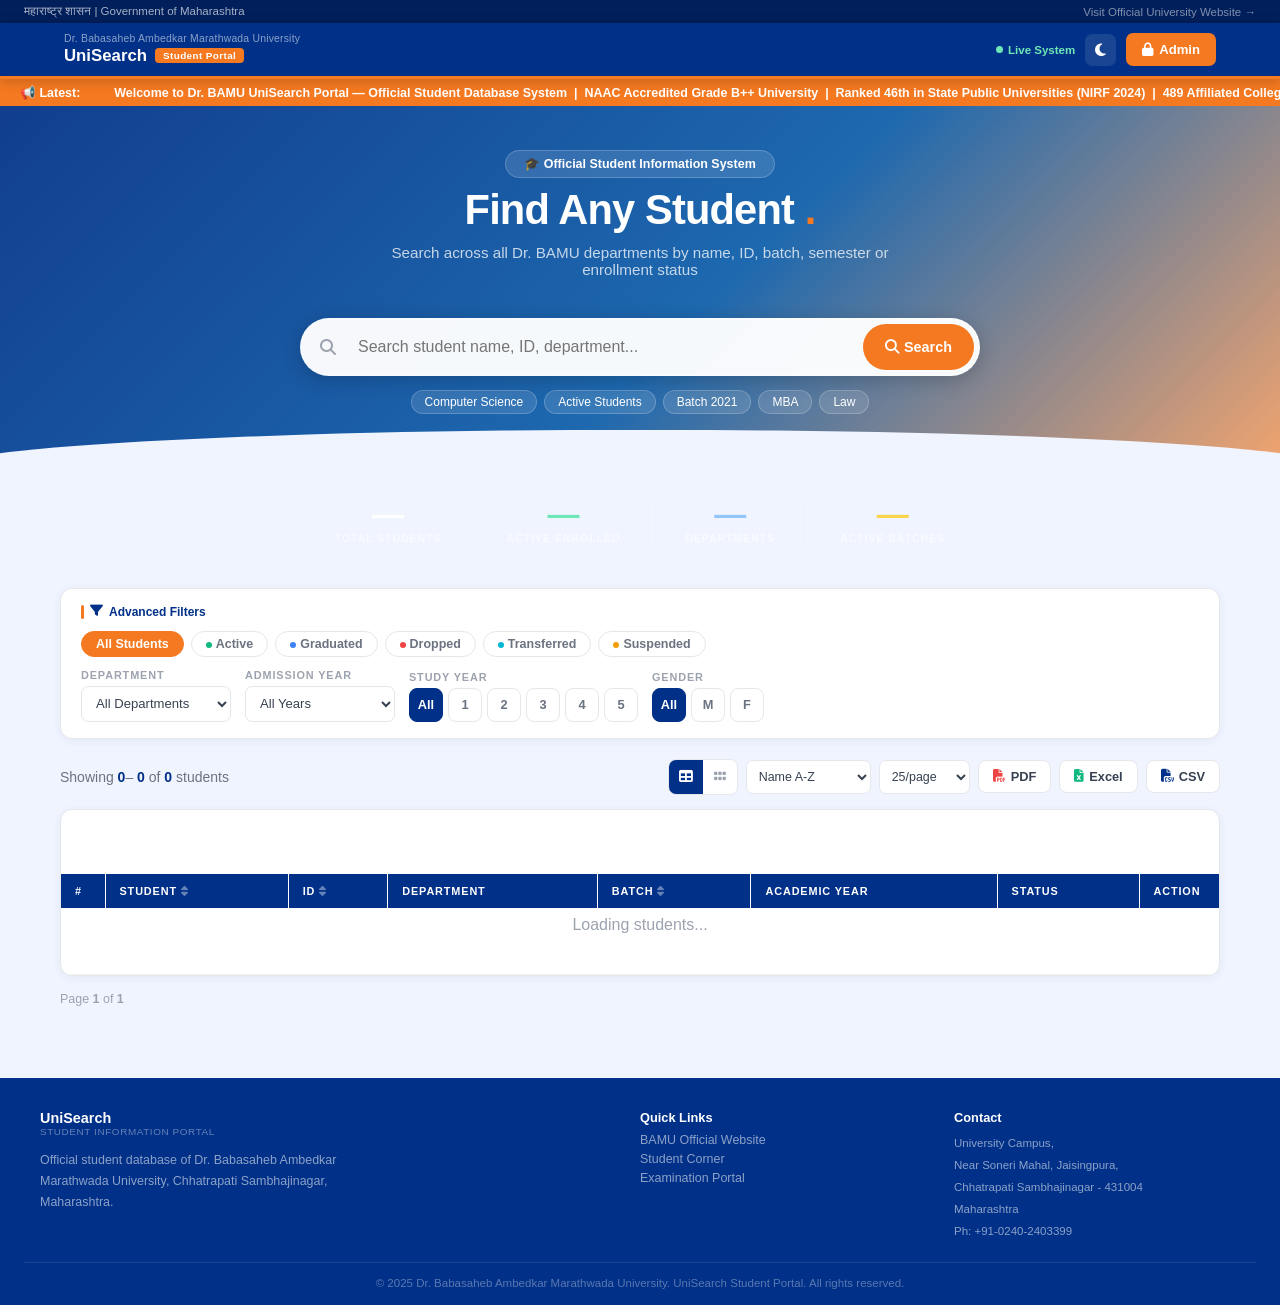
==== commit 455e18f5: "Update index.html" ====
--- a/public/index.html
+++ b/public/index.html
@@ -659,28 +659,45 @@
   </div>
 </div>
 
-<!-- STATS STRIP -->
-<div class="stats-strip">
-  <div class="stats-grid">
-    <div class="stat-item">
-      <span id="heroTotal" class="stat-num" style="color:#FFFFFF">—</span>
-      <span class="stat-lbl">Total Students</span>
-    </div>
-    <div class="stat-item">
-      <span id="heroActive" class="stat-num" style="color:#6EE7B7">—</span>
-      <span class="stat-lbl">Active Enrolled</span>
-    </div>
-    <div class="stat-item">
-      <span id="heroDepts" class="stat-num" style="color:#93C5FD">—</span>
-      <span class="stat-lbl">Departments</span>
-    </div>
-    <div class="stat-item">
-      <span id="heroBatches" class="stat-num" style="color:#FCD34D">—</span>
-      <span class="stat-lbl">Active Batches</span>
-    </div>
+<!-- Hero mini stats -->
+<div style="display:flex;gap:32px;justify-content:center;
+  margin-top:28px;flex-wrap:wrap">
+  <div style="text-align:center">
+    <div id="heroTotal"
+         style="font-size:2rem;font-weight:800;
+         color:white;line-height:1">—</div>
+    <div style="font-size:0.65rem;color:rgba(255,255,255,0.6);
+      text-transform:uppercase;letter-spacing:0.1em;
+      font-weight:700;margin-top:3px">Total Students</div>
+  </div>
+  <div style="width:1px;background:rgba(255,255,255,0.2)"></div>
+  <div style="text-align:center">
+    <div id="heroActive"
+         style="font-size:2rem;font-weight:800;
+         color:#6EE7B7;line-height:1">—</div>
+    <div style="font-size:0.65rem;color:rgba(255,255,255,0.6);
+      text-transform:uppercase;letter-spacing:0.1em;
+      font-weight:700;margin-top:3px">Active Enrolled</div>
+  </div>
+  <div style="width:1px;background:rgba(255,255,255,0.2)"></div>
+  <div style="text-align:center">
+    <div id="heroDepts"
+         style="font-size:2rem;font-weight:800;
+         color:#93C5FD;line-height:1">—</div>
+    <div style="font-size:0.65rem;color:rgba(255,255,255,0.6);
+      text-transform:uppercase;letter-spacing:0.1em;
+      font-weight:700;margin-top:3px">Departments</div>
+  </div>
+  <div style="width:1px;background:rgba(255,255,255,0.2)"></div>
+  <div style="text-align:center">
+    <div id="heroBatches"
+         style="font-size:2rem;font-weight:800;
+         color:#FCD34D;line-height:1">—</div>
+    <div style="font-size:0.65rem;color:rgba(255,255,255,0.6);
+      text-transform:uppercase;letter-spacing:0.1em;
+      font-weight:700;margin-top:3px">Active Batches</div>
   </div>
 </div>
-
 <!-- MAIN CONTENT -->
 <div style="max-width:1200px;margin:0 auto;padding:24px 20px">
 
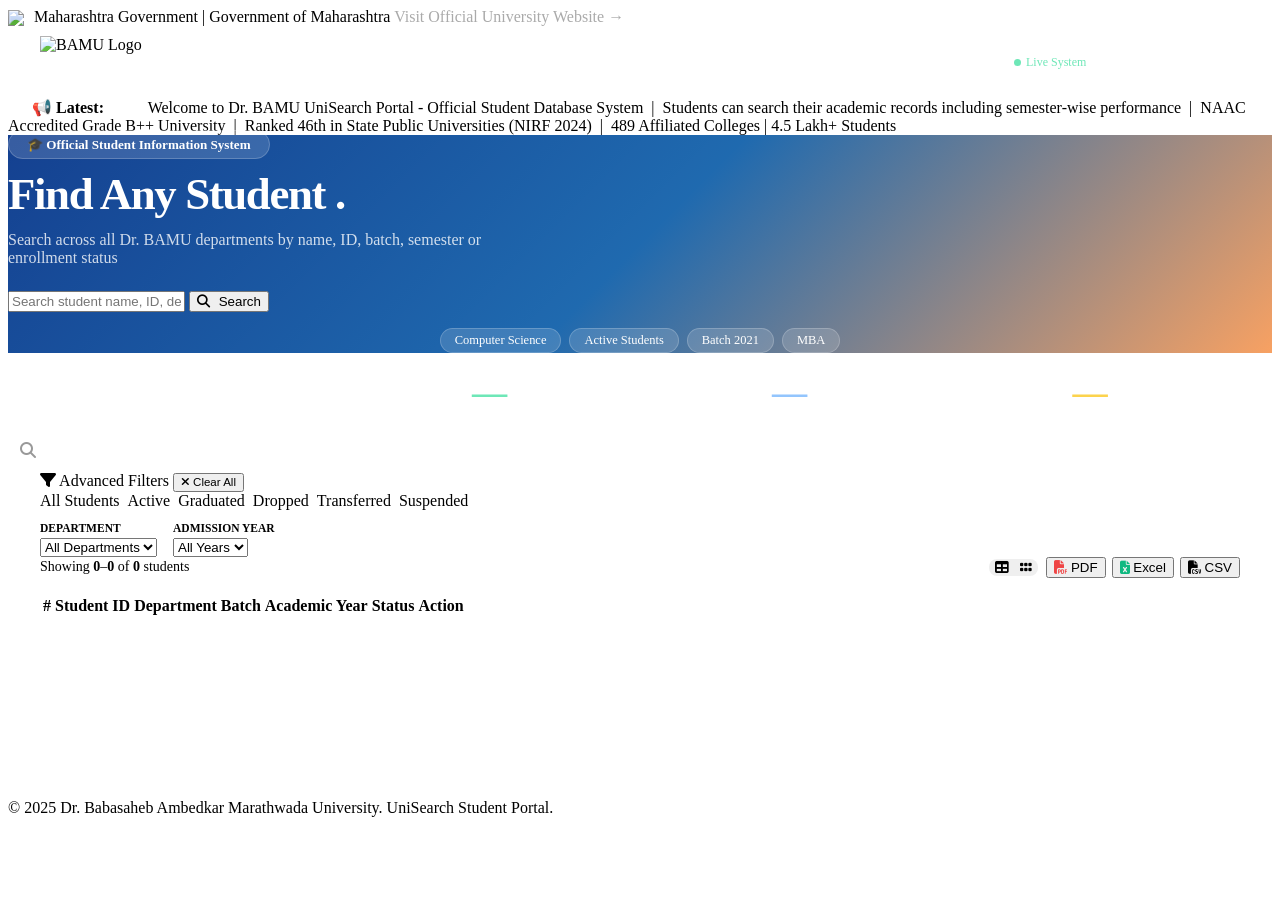
==== commit 80f60edb: "Update index.html" ====
--- a/public/index.html
+++ b/public/index.html
@@ -4,1098 +4,230 @@
   <meta charset="UTF-8">
   <meta name="viewport" content="width=device-width, initial-scale=1.0">
   <title>UniSearch | Dr. BAMU Student Database</title>
-  <meta name="description" content="Official student search portal of Dr. Babasaheb Ambedkar Marathwada University, Chhatrapati Sambhajinagar">
+  <meta name="description" content="Official student search portal of Dr. Babasaheb Ambedkar Marathwada University">
+  <!-- Fonts -->
   <link rel="preconnect" href="https://fonts.googleapis.com">
   <link href="https://fonts.googleapis.com/css2?family=Inter:wght@400;500;600;700;800&display=swap" rel="stylesheet">
+  <!-- Icons -->
   <link rel="stylesheet" href="https://cdnjs.cloudflare.com/ajax/libs/font-awesome/6.5.0/css/all.min.css">
+  <!-- Tailwind -->
   <script src="https://cdn.tailwindcss.com"></script>
+  <!-- Custom CSS -->
   <link rel="stylesheet" href="/assets/css/style.css">
-  <style>
-    * { box-sizing: border-box; }
-    body { font-family: 'Inter', sans-serif; background: #F0F4FF; margin: 0; }
-
-    /* Top govt bar */
-    .top-bar {
-      background: #001F5B;
-      color: rgba(255,255,255,0.65);
-      font-size: 0.72rem;
-      padding: 5px 24px;
-      display: flex;
-      justify-content: space-between;
-      align-items: center;
-    }
-    .top-bar a { color: rgba(255,255,255,0.5); text-decoration: none; }
-    .top-bar a:hover { color: white; }
-
-    /* Navbar */
-    .navbar {
-      background: #003087;
-      border-bottom: 3px solid #F47920;
-      padding: 0;
-      position: sticky;
-      top: 0;
-      z-index: 100;
-      box-shadow: 0 2px 12px rgba(0,0,0,0.2);
-    }
-    .navbar-inner {
-      max-width: 1200px;
-      margin: 0 auto;
-      padding: 10px 24px;
-      display: flex;
-      align-items: center;
-      justify-content: space-between;
-    }
-
-    /* Ticker */
-    .ticker-wrap {
-      background: #F47920;
-      overflow: hidden;
-      white-space: nowrap;
-      padding: 6px 0;
-      font-size: 0.78rem;
-      color: white;
-      font-weight: 600;
-    }
-    .ticker-inner {
-      display: inline-block;
-      animation: ticker 40s linear infinite;
-    }
-    @keyframes ticker {
-      0%   { transform: translateX(100vw); }
-      100% { transform: translateX(-100%); }
-    }
-
-    /* Hero */
-    .hero {
-      min-height: 340px;
-      background:
-        linear-gradient(135deg,
-          rgba(0,48,135,0.93) 0%,
-          rgba(0,85,164,0.88) 55%,
-          rgba(244,121,32,0.65) 100%),
-        url('/assets/img/campus-hero.jpg') center/cover no-repeat;
-      display: flex;
-      flex-direction: column;
-      align-items: center;
-      justify-content: center;
-      padding: 48px 24px 56px;
-      text-align: center;
-      position: relative;
-    }
-    .hero::after {
-      content: '';
-      position: absolute;
-      bottom: 0; left: 0; right: 0;
-      height: 40px;
-      background: #F0F4FF;
-      clip-path: ellipse(55% 100% at 50% 100%);
-    }
-
-    /* Stats strip */
-    .stats-strip {
-      background: #003087;
-      border-bottom: 3px solid #F47920;
-    }
-    .stats-grid {
-      max-width: 1200px;
-      margin: 0 auto;
-      display: grid;
-      grid-template-columns: repeat(4, 1fr);
-    }
-    .stat-item {
-      padding: 20px;
-      text-align: center;
-      border-right: 1px solid rgba(255,255,255,0.1);
-    }
-    .stat-item:last-child { border-right: none; }
-    .stat-num {
-      font-size: 2rem;
-      font-weight: 800;
-      display: block;
-      line-height: 1;
-    }
-    .stat-lbl {
-      font-size: 0.65rem;
-      text-transform: uppercase;
-      letter-spacing: 0.1em;
-      color: rgba(255,255,255,0.55);
-      font-weight: 700;
-      margin-top: 4px;
-      display: block;
-    }
-
-    /* Search */
-    .search-wrap { position: relative; max-width: 680px; width: 100%; margin: 20px auto 0; }
-    .search-input {
-      width: 100%;
-      height: 58px;
-      padding: 0 130px 0 56px;
-      border: 2px solid rgba(255,255,255,0.25);
-      border-radius: 29px;
-      background: rgba(255,255,255,0.96);
-      font-size: 1rem;
-      color: #1A1A2E;
-      outline: none;
-      box-shadow: 0 4px 20px rgba(0,0,0,0.2);
-      transition: all 0.25s;
-    }
-    .search-input:focus {
-      border-color: #F47920;
-      box-shadow: 0 4px 24px rgba(244,121,32,0.3);
-    }
-    .search-icon {
-      position: absolute;
-      left: 20px; top: 50%;
-      transform: translateY(-50%);
-      color: #9CA3AF;
-      font-size: 1rem;
-      pointer-events: none;
-    }
-    .search-btn {
-      position: absolute;
-      right: 6px; top: 6px;
-      height: 46px;
-      padding: 0 22px;
-      background: #F47920;
-      color: white;
-      border: none;
-      border-radius: 23px;
-      font-weight: 700;
-      font-size: 0.9rem;
-      cursor: pointer;
-      transition: background 0.2s;
-    }
-    .search-btn:hover { background: #ff8c35; }
-    .clear-btn {
-      position: absolute;
-      right: 128px; top: 50%;
-      transform: translateY(-50%);
-      background: none;
-      border: none;
-      color: #9CA3AF;
-      cursor: pointer;
-      font-size: 1rem;
-      display: none;
-    }
-
-    /* Autocomplete */
-    .autocomplete-dropdown {
-      position: absolute;
-      top: calc(100% + 6px);
-      left: 0; right: 0;
-      background: white;
-      border: 1px solid #E5E7EB;
-      border-radius: 12px;
-      box-shadow: 0 8px 32px rgba(0,0,0,0.15);
-      z-index: 50;
-      overflow: hidden;
-      display: none;
-    }
-    .autocomplete-item {
-      padding: 11px 16px;
-      cursor: pointer;
-      font-size: 0.875rem;
-      color: #374151;
-      display: flex;
-      align-items: center;
-      gap: 8px;
-      border-bottom: 1px solid #F3F4F6;
-      transition: background 0.1s;
-    }
-    .autocomplete-item:last-child { border-bottom: none; }
-    .autocomplete-item:hover { background: #EBF2FF; color: #003087; }
-
-    /* Filter panel */
-    .filter-panel {
-      background: white;
-      border: 1px solid #E5E7EB;
-      border-radius: 12px;
-      padding: 16px 20px;
-      margin: 20px 0;
-      box-shadow: 0 2px 8px rgba(0,48,135,0.06);
-    }
-    .filter-label {
-      font-size: 0.68rem;
-      font-weight: 700;
-      color: #9CA3AF;
-      text-transform: uppercase;
-      letter-spacing: 0.08em;
-      display: block;
-      margin-bottom: 5px;
-    }
-    .filter-select {
-      height: 36px;
-      padding: 0 10px;
-      border: 1.5px solid #E5E7EB;
-      border-radius: 7px;
-      font-size: 0.82rem;
-      background: white;
-      color: #374151;
-      outline: none;
-      transition: border-color 0.2s;
-      min-width: 150px;
-    }
-    .filter-select:focus { border-color: #003087; }
-
-    /* Status pills */
-    .status-pill {
-      padding: 5px 14px;
-      border-radius: 999px;
-      font-size: 0.78rem;
-      font-weight: 600;
-      cursor: pointer;
-      border: 1.5px solid #E5E7EB;
-      color: #6B7280;
-      background: white;
-      transition: all 0.15s;
-      white-space: nowrap;
-    }
-    .status-pill:hover { border-color: #003087; color: #003087; }
-    .status-pill.active { background: #F47920; color: white; border-color: #F47920; }
-
-    /* Year/gender pills (smaller) */
-    .yr-pill {
-      width: 34px;
-      height: 34px;
-      border-radius: 8px;
-      border: 1.5px solid #E5E7EB;
-      background: white;
-      color: #6B7280;
-      font-size: 0.8rem;
-      font-weight: 700;
-      cursor: pointer;
-      display: flex;
-      align-items: center;
-      justify-content: center;
-      transition: all 0.15s;
-    }
-    .yr-pill:hover { border-color: #003087; color: #003087; }
-    .yr-pill.active { background: #003087; color: white; border-color: #003087; }
-
-    /* Results toolbar */
-    .toolbar {
-      display: flex;
-      align-items: center;
-      justify-content: space-between;
-      flex-wrap: wrap;
-      gap: 10px;
-      margin-bottom: 14px;
-    }
-
-    /* Export buttons */
-    .export-btn {
-      display: inline-flex;
-      align-items: center;
-      gap: 5px;
-      padding: 8px 14px;
-      border: 1.5px solid #E5E7EB;
-      border-radius: 8px;
-      background: white;
-      font-size: 0.8rem;
-      font-weight: 600;
-      cursor: pointer;
-      transition: all 0.15s;
-      color: #374151;
-    }
-    .export-btn:hover { border-color: #003087; color: #003087; }
-
-    /* View toggle */
-    .view-toggle {
-      display: flex;
-      border: 1px solid #E5E7EB;
-      border-radius: 8px;
-      overflow: hidden;
-    }
-    .view-btn {
-      width: 34px;
-      height: 34px;
-      border: none;
-      background: white;
-      color: #9CA3AF;
-      cursor: pointer;
-      font-size: 0.85rem;
-      transition: all 0.15s;
-      display: flex;
-      align-items: center;
-      justify-content: center;
-    }
-    .view-btn.active { background: #003087; color: white; }
-
-    /* Results container */
-    .results-box {
-      background: white;
-      border: 1px solid #E5E7EB;
-      border-radius: 12px;
-      box-shadow: 0 2px 8px rgba(0,48,135,0.06);
-      overflow: hidden;
-    }
-
-    /* Table */
-    .data-table { width: 100%; border-collapse: collapse; }
-    .data-table thead { background: #003087; position: sticky; top: 64px; z-index: 5; }
-    .data-table th {
-      padding: 11px 14px;
-      text-align: left;
-      font-size: 0.68rem;
-      font-weight: 700;
-      text-transform: uppercase;
-      letter-spacing: 0.08em;
-      color: white;
-      cursor: pointer;
-      white-space: nowrap;
-      border-right: 1px solid rgba(255,255,255,0.1);
-    }
-    .data-table th:last-child { border-right: none; }
-    .data-table th:hover { background: #0055A4; }
-    .data-table td {
-      padding: 11px 14px;
-      border-bottom: 1px solid #F3F4F6;
-      color: #374151;
-      vertical-align: middle;
-    }
-    .data-table tr:hover td { background: #EBF2FF; }
-    .data-table tr:nth-child(even) td { background: #F8FAFF; }
-    .data-table tr:nth-child(even):hover td { background: #EBF2FF; }
-
-    /* Grid */
-    .grid-view {
-      display: none;
-      padding: 20px;
-    }
-    .cards-grid {
-      display: grid;
-      grid-template-columns: repeat(auto-fill, minmax(260px, 1fr));
-      gap: 16px;
-    }
-    .student-card {
-      background: white;
-      border: 1px solid #E5E7EB;
-      border-radius: 12px;
-      padding: 18px;
-      cursor: pointer;
-      transition: all 0.2s;
-      position: relative;
-      overflow: hidden;
-    }
-    .student-card::before {
-      content: '';
-      position: absolute;
-      top: 0; left: 0; right: 0;
-      height: 3px;
-      background: linear-gradient(90deg, #003087, #F47920);
-    }
-    .student-card:hover {
-      transform: translateY(-3px);
-      box-shadow: 0 8px 24px rgba(0,48,135,0.12);
-      border-color: #C3D4F0;
-    }
-
-    /* Modal */
-    .modal-backdrop {
-      position: fixed;
-      inset: 0;
-      background: rgba(0,48,135,0.5);
-      backdrop-filter: blur(4px);
-      z-index: 200;
-      display: none;
-      align-items: center;
-      justify-content: center;
-    }
-    .modal-panel {
-      background: white;
-      border-radius: 16px;
-      width: 90%;
-      max-width: 740px;
-      max-height: 88vh;
-      overflow-y: auto;
-      box-shadow: 0 24px 64px rgba(0,0,0,0.25);
-      animation: scaleIn 0.25s ease;
-    }
-    .modal-header {
-      background: linear-gradient(135deg, #003087, #0055A4);
-      color: white;
-      padding: 22px 26px;
-      border-radius: 16px 16px 0 0;
-    }
-    .tab-bar {
-      display: flex;
-      border-bottom: 2px solid #F3F4F6;
-      background: #F8FAFF;
-    }
-    .tab-btn {
-      padding: 12px 20px;
-      font-size: 0.82rem;
-      font-weight: 700;
-      color: #9CA3AF;
-      cursor: pointer;
-      border: none;
-      background: none;
-      border-bottom: 3px solid transparent;
-      margin-bottom: -2px;
-      transition: all 0.15s;
-      white-space: nowrap;
-    }
-    .tab-btn:hover { color: #003087; }
-    .tab-btn.active { color: #003087; border-bottom-color: #F47920; }
-
-    /* Pagination */
-    .page-btn {
-      min-width: 34px;
-      height: 34px;
-      border-radius: 7px;
-      border: 1px solid #E5E7EB;
-      background: white;
-      color: #374151;
-      font-size: 0.82rem;
-      font-weight: 600;
-      cursor: pointer;
-      display: flex;
-      align-items: center;
-      justify-content: center;
-      padding: 0 6px;
-      transition: all 0.15s;
-    }
-    .page-btn:hover { border-color: #003087; color: #003087; }
-    .page-btn.active { background: #003087; color: white; border-color: #003087; }
-
-    /* Footer */
-    .footer {
-      background: #003087;
-      color: rgba(255,255,255,0.7);
-      padding: 32px 24px 16px;
-      margin-top: 48px;
-    }
-
-    /* Skeleton */
-    @keyframes shimmer {
-      0%   { background-position: -200% 0; }
-      100% { background-position:  200% 0; }
-    }
-    .skeleton {
-      background: linear-gradient(90deg, #E5E7EB 25%, #F3F4F6 50%, #E5E7EB 75%);
-      background-size: 200% 100%;
-      animation: shimmer 1.5s infinite;
-      border-radius: 4px;
-    }
-
-    /* Toast */
-    @keyframes fadeInUp {
-      from { opacity:0; transform:translateY(10px); }
-      to   { opacity:1; transform:translateY(0); }
-    }
-    @keyframes scaleIn {
-      from { opacity:0; transform:scale(0.96); }
-      to   { opacity:1; transform:scale(1); }
-    }
-
-    /* Responsive */
-    @media (max-width: 768px) {
-      .stats-grid { grid-template-columns: repeat(2,1fr); }
-      .navbar-inner { padding: 10px 16px; }
-      .hero { min-height: 260px; padding: 32px 16px 48px; }
-      .modal-panel { width: 96%; max-height: 92vh; }
-      .filter-panel { overflow-x: auto; }
-    }
-  </style>
 </head>
 <body>
 
-<!-- TOP GOVT BAR -->
+<!-- TOP GOVERNMENT BAR -->
 <div class="top-bar">
   <span>
-    <img src="/assets/img/govt-icon.png"
-         style="height:14px;vertical-align:middle;margin-right:5px"
-         onerror="this.style.display='none'">
-    महाराष्ट्र शासन | Government of Maharashtra
+    <img src="/assets/img/govt-icon.png" style="height:16px;vertical-align:middle;margin-right:6px">
+    Maharashtra Government | Government of Maharashtra
   </span>
-  <a href="http://bamu.ac.in" target="_blank">
-    Visit Official University Website →
-  </a>
-</div>
-
-<!-- NAVBAR -->
+  <span>
+    <a href="http://bamu.ac.in" target="_blank" style="color:#aaa;text-decoration:none">
+      Visit Official University Website &rarr;
+    </a>
+  </span>
+</div>
+
+<!-- MAIN NAVBAR -->
 <nav class="navbar">
-  <div class="navbar-inner">
-    <div style="display:flex;align-items:center;gap:12px">
-      <img src="/assets/img/bamu-logo.png" alt="BAMU Logo"
-           id="navLogo"
-           style="height:52px;mix-blend-mode:screen;filter:brightness(1.1)"
-           onerror="this.style.display='none'">
+  <div style="max-width:1200px;margin:0 auto;padding:10px 24px;display:flex;align-items:center;justify-content:space-between">
+    <div style="display:flex;align-items:center;gap:14px">
+      <img src="/assets/img/bamu-logo.png" alt="BAMU Logo" style="height:52px;filter:brightness(1.1)">
       <div>
-        <div style="font-size:0.65rem;color:rgba(255,255,255,0.55);
-          line-height:1.2;letter-spacing:0.02em">
+        <div style="font-size:0.7rem;color:rgba(255,255,255,0.6);line-height:1.2">
           Dr. Babasaheb Ambedkar Marathwada University
         </div>
-        <div style="font-weight:800;color:white;font-size:1.05rem;
-          display:flex;align-items:center;gap:8px">
+        <div style="font-weight:700;color:white;font-size:1.1rem;letter-spacing:-0.02em">
           UniSearch
-          <span style="background:#F47920;color:white;
-            font-size:0.62rem;padding:2px 8px;border-radius:4px;
-            font-weight:700;letter-spacing:0.04em">
+          <span style="font-size:0.7rem;background:var(--orange);padding:2px 8px;border-radius:4px;font-weight:600;margin-left:6px;vertical-align:middle">
             Student Portal
           </span>
         </div>
       </div>
     </div>
-    <div style="display:flex;align-items:center;gap:10px">
-      <span style="display:flex;align-items:center;gap:5px;
-        font-size:0.72rem;color:#6EE7B7;font-weight:600">
-        <span style="width:7px;height:7px;border-radius:50%;
-          background:#6EE7B7;
-          animation:pulse 2s ease infinite"></span>
+    <div style="display:flex;align-items:center;gap:12px">
+      <span style="display:flex;align-items:center;gap:5px;font-size:0.75rem;color:#6EE7B7">
+        <span style="width:7px;height:7px;border-radius:50%;background:#6EE7B7;animation:pulse 2s infinite"></span>
         Live System
       </span>
-      <button id="themeBtn" onclick="toggleTheme()"
-        style="background:rgba(255,255,255,0.1);border:none;
-        color:white;padding:8px 10px;border-radius:7px;
-        cursor:pointer;font-size:0.9rem">
+      <button onclick="toggleTheme()" id="themeBtn" style="background:rgba(255,255,255,0.1);border:none;color:white;padding:8px 12px;border-radius:6px;cursor:pointer;font-size:0.85rem">
         <i class="fa fa-moon"></i>
       </button>
-      <a href="/admin"
-         style="background:#F47920;color:white;padding:9px 16px;
-         border-radius:7px;font-size:0.82rem;font-weight:700;
-         text-decoration:none;display:flex;align-items:center;gap:6px">
-        <i class="fa fa-lock"></i> Admin
+      <a href="/admin" style="background:var(--orange);color:white;padding:8px 18px;border-radius:6px;font-size:0.85rem;font-weight:600;text-decoration:none">
+        <i class="fa fa-lock" style="margin-right:5px"></i>
+        Admin
       </a>
     </div>
   </div>
 </nav>
 
-<!-- TICKER -->
+<!-- ANNOUNCEMENTS TICKER -->
 <div class="ticker-wrap">
-  <span style="padding:0 20px;font-weight:700">📢 Latest:</span>
-  <span class="ticker-inner">
-    &nbsp;&nbsp; Welcome to Dr. BAMU UniSearch Portal — Official Student Database System
-    &nbsp;|&nbsp; NAAC Accredited Grade B++ University
-    &nbsp;|&nbsp; Ranked 46th in State Public Universities (NIRF 2024)
-    &nbsp;|&nbsp; 489 Affiliated Colleges &nbsp;|&nbsp; 4.5 Lakh+ Students
-    &nbsp;|&nbsp; Chhatrapati Sambhajinagar, Maharashtra &nbsp;&nbsp;
+  <span style="padding:0 24px;font-weight:600">&#128226; Latest:</span>
+  <span class="ticker">
+    &nbsp;&nbsp;&nbsp;
+    Welcome to Dr. BAMU UniSearch Portal - Official Student Database System
+    &nbsp;|&nbsp;
+    Students can search their academic records including semester-wise performance
+    &nbsp;|&nbsp;
+    NAAC Accredited Grade B++ University
+    &nbsp;|&nbsp;
+    Ranked 46th in State Public Universities (NIRF 2024)
+    &nbsp;|&nbsp;
+    489 Affiliated Colleges | 4.5 Lakh+ Students
+    &nbsp;&nbsp;&nbsp;
   </span>
 </div>
 
-<!-- HERO -->
-<div class="hero">
-  <div style="margin-bottom:14px">
-    <span style="background:rgba(255,255,255,0.12);color:white;
-      padding:6px 18px;border-radius:999px;font-size:0.78rem;
-      font-weight:600;border:1px solid rgba(255,255,255,0.2)">
-      🎓 Official Student Information System
+<!-- HERO SECTION -->
+<div class="hero" style="background: linear-gradient(135deg, rgba(0,48,135,0.92) 0%, rgba(0,85,164,0.88) 50%, rgba(244,121,32,0.7) 100%), url('/assets/img/campus-hero.jpg') center/cover no-repeat;">
+  <div style="margin-bottom:16px">
+    <span style="background:rgba(255,255,255,0.15);color:white;padding:6px 18px;border-radius:999px;font-size:0.82rem;font-weight:600;border:1px solid rgba(255,255,255,0.2)">
+      &#127891; Official Student Information System
     </span>
   </div>
-  <h1 style="color:white;font-size:2.6rem;font-weight:800;
-    margin:0 0 10px;line-height:1.15;letter-spacing:-0.02em">
-    Find Any Student
-    <span style="color:#F47920">.</span>
+  <h1 style="color:white;font-size:2.8rem;font-weight:800;margin:0 0 10px;line-height:1.15;letter-spacing:-0.03em">
+    Find Any Student <span style="color:var(--orange)">.</span>
   </h1>
-  <p style="color:rgba(255,255,255,0.75);font-size:0.95rem;
-    margin:0 0 20px;max-width:500px">
-    Search across all Dr. BAMU departments by name,
-    ID, batch, semester or enrollment status
+  <p style="color:rgba(255,255,255,0.8);font-size:1rem;margin:0 0 24px;max-width:500px">
+    Search across all Dr. BAMU departments by name, ID, batch, semester or enrollment status
   </p>
-
-  <!-- Search bar -->
-  <div class="search-wrap">
-    <i class="fa fa-search search-icon"></i>
-    <input type="text" id="searchInput"
-           class="search-input"
-           placeholder="Search student name, ID, department..."
-           autocomplete="off">
-    <button id="clearSearchBtn" class="clear-btn"
-            onclick="clearSearch()">
-      <i class="fa fa-times"></i>
+  
+  <div class="search-wrapper">
+    <i class="fa fa-search" style="position:absolute;left:20px;top:50%;transform:translateY(-50%);color:#999;font-size:1rem;z-index:1"></i>
+    <input type="text" id="searchInput" class="search-input" placeholder="Search student name, ID, department..." autocomplete="off">
+    <button class="search-btn" onclick="search()">
+      <i class="fa fa-search" style="margin-right:5px"></i> Search
     </button>
-    <button class="search-btn" onclick="search()">
-      <i class="fa fa-search"
-         style="margin-right:5px"></i>Search
-    </button>
-    <div id="autocompleteDropdown"
-         class="autocomplete-dropdown"></div>
-  </div>
-
-  <!-- Quick search tags -->
-  <div style="display:flex;gap:7px;flex-wrap:wrap;
-    justify-content:center;margin-top:14px">
-    <span onclick="quickSearch('Computer Science')"
-          style="background:rgba(255,255,255,0.12);color:white;
-          padding:4px 13px;border-radius:999px;font-size:0.75rem;
-          cursor:pointer;border:1px solid rgba(255,255,255,0.2);
-          transition:background 0.15s"
-          onmouseover="this.style.background='rgba(255,255,255,0.22)'"
-          onmouseout="this.style.background='rgba(255,255,255,0.12)'">
-      Computer Science
-    </span>
-    <span onclick="quickSearch('active')"
-          style="background:rgba(255,255,255,0.12);color:white;
-          padding:4px 13px;border-radius:999px;font-size:0.75rem;
-          cursor:pointer;border:1px solid rgba(255,255,255,0.2)"
-          onmouseover="this.style.background='rgba(255,255,255,0.22)'"
-          onmouseout="this.style.background='rgba(255,255,255,0.12)'">
-      Active Students
-    </span>
-    <span onclick="quickSearch('2021')"
-          style="background:rgba(255,255,255,0.12);color:white;
-          padding:4px 13px;border-radius:999px;font-size:0.75rem;
-          cursor:pointer;border:1px solid rgba(255,255,255,0.2)"
-          onmouseover="this.style.background='rgba(255,255,255,0.22)'"
-          onmouseout="this.style.background='rgba(255,255,255,0.12)'">
-      Batch 2021
-    </span>
-    <span onclick="quickSearch('MBA')"
-          style="background:rgba(255,255,255,0.12);color:white;
-          padding:4px 13px;border-radius:999px;font-size:0.75rem;
-          cursor:pointer;border:1px solid rgba(255,255,255,0.2)"
-          onmouseover="this.style.background='rgba(255,255,255,0.22)'"
-          onmouseout="this.style.background='rgba(255,255,255,0.12)'">
-      MBA
-    </span>
-    <span onclick="quickSearch('Law')"
-          style="background:rgba(255,255,255,0.12);color:white;
-          padding:4px 13px;border-radius:999px;font-size:0.75rem;
-          cursor:pointer;border:1px solid rgba(255,255,255,0.2)"
-          onmouseover="this.style.background='rgba(255,255,255,0.22)'"
-          onmouseout="this.style.background='rgba(255,255,255,0.12)'">
-      Law
-    </span>
-  </div>
-</div>
-
-<!-- Hero mini stats -->
-<div style="display:flex;gap:32px;justify-content:center;
-  margin-top:28px;flex-wrap:wrap">
-  <div style="text-align:center">
-    <div id="heroTotal"
-         style="font-size:2rem;font-weight:800;
-         color:white;line-height:1">—</div>
-    <div style="font-size:0.65rem;color:rgba(255,255,255,0.6);
-      text-transform:uppercase;letter-spacing:0.1em;
-      font-weight:700;margin-top:3px">Total Students</div>
-  </div>
-  <div style="width:1px;background:rgba(255,255,255,0.2)"></div>
-  <div style="text-align:center">
-    <div id="heroActive"
-         style="font-size:2rem;font-weight:800;
-         color:#6EE7B7;line-height:1">—</div>
-    <div style="font-size:0.65rem;color:rgba(255,255,255,0.6);
-      text-transform:uppercase;letter-spacing:0.1em;
-      font-weight:700;margin-top:3px">Active Enrolled</div>
-  </div>
-  <div style="width:1px;background:rgba(255,255,255,0.2)"></div>
-  <div style="text-align:center">
-    <div id="heroDepts"
-         style="font-size:2rem;font-weight:800;
-         color:#93C5FD;line-height:1">—</div>
-    <div style="font-size:0.65rem;color:rgba(255,255,255,0.6);
-      text-transform:uppercase;letter-spacing:0.1em;
-      font-weight:700;margin-top:3px">Departments</div>
-  </div>
-  <div style="width:1px;background:rgba(255,255,255,0.2)"></div>
-  <div style="text-align:center">
-    <div id="heroBatches"
-         style="font-size:2rem;font-weight:800;
-         color:#FCD34D;line-height:1">—</div>
-    <div style="font-size:0.65rem;color:rgba(255,255,255,0.6);
-      text-transform:uppercase;letter-spacing:0.1em;
-      font-weight:700;margin-top:3px">Active Batches</div>
-  </div>
-</div>
+    <div id="autocompleteDropdown" class="autocomplete-dropdown hidden"></div>
+  </div>
+
+  <div style="display:flex;gap:8px;flex-wrap:wrap;justify-content:center;margin-top:16px">
+    <span onclick="quickSearch('Computer Science')" style="background:rgba(255,255,255,0.15);color:white;padding:4px 14px;border-radius:999px;font-size:0.78rem;cursor:pointer;border:1px solid rgba(255,255,255,0.2)">Computer Science</span>
+    <span onclick="quickSearch('active')" style="background:rgba(255,255,255,0.15);color:white;padding:4px 14px;border-radius:999px;font-size:0.78rem;cursor:pointer;border:1px solid rgba(255,255,255,0.2)">Active Students</span>
+    <span onclick="quickSearch('2021')" style="background:rgba(255,255,255,0.15);color:white;padding:4px 14px;border-radius:999px;font-size:0.78rem;cursor:pointer;border:1px solid rgba(255,255,255,0.2)">Batch 2021</span>
+    <span onclick="quickSearch('MBA')" style="background:rgba(255,255,255,0.15);color:white;padding:4px 14px;border-radius:999px;font-size:0.78rem;cursor:pointer;border:1px solid rgba(255,255,255,0.2)">MBA</span>
+  </div>
+</div>
+
+<!-- STATS STRIP -->
+<div style="background:var(--navy); border-bottom:3px solid var(--orange)">
+  <div style="max-width:1200px;margin:0 auto; display:grid; grid-template-columns:repeat(4,1fr)">
+    <div style="padding:22px 20px; text-align:center; border-right:1px solid rgba(255,255,255,0.1)">
+      <span id="heroTotal" style="font-size:2.2rem;font-weight:800; color:#FFFFFF;display:block; line-height:1">&mdash;</span>
+      <span style="font-size:0.72rem; color:rgba(255,255,255,0.65); text-transform:uppercase; letter-spacing:0.1em; margin-top:4px;display:block">TOTAL STUDENTS</span>
+    </div>
+    <div style="padding:22px 20px; text-align:center; border-right:1px solid rgba(255,255,255,0.1)">
+      <span id="heroActive" style="font-size:2.2rem;font-weight:800; color:#6EE7B7;display:block; line-height:1">&mdash;</span>
+      <span style="font-size:0.72rem; color:rgba(255,255,255,0.65); text-transform:uppercase; letter-spacing:0.1em; margin-top:4px;display:block">ACTIVE ENROLLED</span>
+    </div>
+    <div style="padding:22px 20px; text-align:center; border-right:1px solid rgba(255,255,255,0.1)">
+      <span id="heroDepts" style="font-size:2.2rem;font-weight:800; color:#93C5FD;display:block; line-height:1">&mdash;</span>
+      <span style="font-size:0.72rem; color:rgba(255,255,255,0.65); text-transform:uppercase; letter-spacing:0.1em; margin-top:4px;display:block">DEPARTMENTS</span>
+    </div>
+    <div style="padding:22px 20px; text-align:center">
+      <span id="heroBatches" style="font-size:2.2rem;font-weight:800; color:#FCD34D;display:block; line-height:1">&mdash;</span>
+      <span style="font-size:0.72rem; color:rgba(255,255,255,0.65); text-transform:uppercase; letter-spacing:0.1em; margin-top:4px;display:block">ACTIVE BATCHES</span>
+    </div>
+  </div>
+</div>
+
 <!-- MAIN CONTENT -->
-<div style="max-width:1200px;margin:0 auto;padding:24px 20px">
-
-  <!-- FILTER PANEL -->
+<div style="max-width:1200px;margin:24px auto;padding:0 24px">
   <div class="filter-panel">
-    <div style="display:flex;align-items:center;
-      justify-content:space-between;margin-bottom:12px">
-      <div style="font-size:0.75rem;font-weight:700;color:#003087;
-        display:flex;align-items:center;gap:6px">
-        <span style="width:3px;height:14px;background:#F47920;
-          border-radius:2px;display:inline-block"></span>
-        <i class="fa fa-filter"
-           style="font-size:0.8rem"></i> Advanced Filters
-      </div>
-      <button id="clearFiltersBtn"
-              onclick="clearFilters()"
-              class="hidden"
-              style="display:none;padding:5px 12px;
-              border:1.5px solid #003087;border-radius:6px;
-              background:white;color:#003087;font-size:0.72rem;
-              font-weight:700;cursor:pointer">
-        <i class="fa fa-times"></i> Clear All
-      </button>
-    </div>
-
-    <!-- Status pills -->
-    <div style="display:flex;gap:7px;flex-wrap:wrap;margin-bottom:12px">
-      <button class="status-pill active" data-status=""
-              onclick="setStatus(this,'')">All Students</button>
-      <button class="status-pill" data-status="active"
-              onclick="setStatus(this,'active')">
-        <span style="display:inline-block;width:6px;height:6px;
-          border-radius:50%;background:#10B981;margin-right:4px;
-          vertical-align:middle"></span>Active
-      </button>
-      <button class="status-pill" data-status="graduated"
-              onclick="setStatus(this,'graduated')">
-        <span style="display:inline-block;width:6px;height:6px;
-          border-radius:50%;background:#3B82F6;margin-right:4px;
-          vertical-align:middle"></span>Graduated
-      </button>
-      <button class="status-pill" data-status="dropped"
-              onclick="setStatus(this,'dropped')">
-        <span style="display:inline-block;width:6px;height:6px;
-          border-radius:50%;background:#EF4444;margin-right:4px;
-          vertical-align:middle"></span>Dropped
-      </button>
-      <button class="status-pill" data-status="transferred"
-              onclick="setStatus(this,'transferred')">
-        <span style="display:inline-block;width:6px;height:6px;
-          border-radius:50%;background:#06B6D4;margin-right:4px;
-          vertical-align:middle"></span>Transferred
-      </button>
-      <button class="status-pill" data-status="suspended"
-              onclick="setStatus(this,'suspended')">
-        <span style="display:inline-block;width:6px;height:6px;
-          border-radius:50%;background:#F59E0B;margin-right:4px;
-          vertical-align:middle"></span>Suspended
-      </button>
-    </div>
-
-    <!-- Dropdowns + year pills -->
-    <div style="display:flex;gap:14px;flex-wrap:wrap;
-      align-items:flex-end">
+    <div class="filter-heading"><i class="fa fa-filter"></i> Advanced Filters <button id="clearFiltersBtn" onclick="clearFilters()" class="btn btn-sm btn-outline hidden" style="margin-left:auto;font-size:0.72rem"><i class="fa fa-times"></i> Clear All</button></div>
+    <div style="display:flex;gap:8px;flex-wrap:wrap;margin-bottom:12px">
+      <span class="status-pill active" data-status="" onclick="setStatus(this, '')">All Students</span>
+      <span class="status-pill" data-status="active" onclick="setStatus(this, 'active')">Active</span>
+      <span class="status-pill" data-status="graduated" onclick="setStatus(this, 'graduated')">Graduated</span>
+      <span class="status-pill" data-status="dropped" onclick="setStatus(this, 'dropped')">Dropped</span>
+      <span class="status-pill" data-status="transferred" onclick="setStatus(this, 'transferred')">Transferred</span>
+      <span class="status-pill" data-status="suspended" onclick="setStatus(this, 'suspended')">Suspended</span>
+    </div>
+    <div style="display:flex;gap:16px;flex-wrap:wrap;align-items:flex-end">
       <div>
-        <label class="filter-label">Department</label>
-        <select id="deptFilter" class="filter-select"
-                onchange="state.department_name=this.value;
-                state.page=1;search()">
-          <option value="">All Departments</option>
-        </select>
+        <label style="font-size:0.72rem;font-weight:600;color:var(--text-s);display:block;margin-bottom:4px">DEPARTMENT</label>
+        <select id="deptFilter" onchange="search()"><option value="">All Departments</option></select>
       </div>
       <div>
-        <label class="filter-label">Admission Year</label>
-        <select id="admYearFilter" class="filter-select"
-                onchange="state.admission_year=this.value;
-                state.page=1;search()">
-          <option value="">All Years</option>
-          <option>2024</option><option>2023</option>
-          <option>2022</option><option>2021</option>
-          <option>2020</option><option>2019</option>
-          <option>2018</option>
-        </select>
-      </div>
-      <div>
-        <label class="filter-label">Study Year</label>
-        <div style="display:flex;gap:5px">
-          <button class="yr-pill active" data-year=""
-                  onclick="setYear(this,'')">All</button>
-          <button class="yr-pill" data-year="1"
-                  onclick="setYear(this,'1')">1</button>
-          <button class="yr-pill" data-year="2"
-                  onclick="setYear(this,'2')">2</button>
-          <button class="yr-pill" data-year="3"
-                  onclick="setYear(this,'3')">3</button>
-          <button class="yr-pill" data-year="4"
-                  onclick="setYear(this,'4')">4</button>
-          <button class="yr-pill" data-year="5"
-                  onclick="setYear(this,'5')">5</button>
-        </div>
-      </div>
-      <div>
-        <label class="filter-label">Gender</label>
-        <div style="display:flex;gap:5px">
-          <button class="yr-pill active" data-gender=""
-                  onclick="setGender(this,'')">All</button>
-          <button class="yr-pill" data-gender="Male"
-                  onclick="setGender(this,'Male')">M</button>
-          <button class="yr-pill" data-gender="Female"
-                  onclick="setGender(this,'Female')">F</button>
-        </div>
-      </div>
-    </div>
-  </div>
-
-  <!-- TOOLBAR -->
-  <div class="toolbar">
-    <div style="font-size:0.875rem;color:#6B7280">
-      Showing
-      <strong id="resultsFrom" style="color:#003087">0</strong>–
-      <strong id="resultsTo"   style="color:#003087">0</strong>
-      of
-      <strong id="resultsTotal" style="color:#003087">0</strong>
-      students
-    </div>
-    <div style="display:flex;align-items:center;gap:8px;flex-wrap:wrap">
-      <div class="view-toggle">
-        <button id="viewTableBtn" class="view-btn active"
-                onclick="setView('table')" title="Table view">
-          <i class="fa fa-table"></i>
-        </button>
-        <button id="viewGridBtn" class="view-btn"
-                onclick="setView('grid')" title="Grid view">
-          <i class="fa fa-grip"></i>
-        </button>
-      </div>
-      <select onchange="setSort(this.value)"
-              style="height:34px;padding:0 8px;
-              border:1px solid #E5E7EB;border-radius:7px;
-              font-size:0.78rem;background:white;color:#374151;
-              outline:none">
-        <option value="full_name">Name A-Z</option>
-        <option value="student_id">Student ID</option>
-        <option value="admission_year">Admission Year</option>
-        <option value="created_at">Join Date</option>
-      </select>
-      <select id="limitSelect" onchange="changeLimit(this.value)"
-              style="height:34px;padding:0 8px;
-              border:1px solid #E5E7EB;border-radius:7px;
-              font-size:0.78rem;background:white;color:#374151;
-              outline:none">
-        <option value="10">10/page</option>
-        <option value="25" selected>25/page</option>
-        <option value="50">50/page</option>
-        <option value="100">100/page</option>
-      </select>
-      <button class="export-btn" onclick="exportPDF()">
-        <i class="fa fa-file-pdf"
-           style="color:#EF4444"></i>PDF
-      </button>
-      <button class="export-btn" onclick="exportExcel()">
-        <i class="fa fa-file-excel"
-           style="color:#10B981"></i>Excel
-      </button>
-      <button class="export-btn" onclick="exportCSV()">
-        <i class="fa fa-file-csv"
-           style="color:#003087"></i>CSV
-      </button>
-    </div>
-  </div>
-
-  <!-- RESULTS -->
-  <div class="results-box">
-
-    <!-- TABLE VIEW -->
-    <div id="tableView" style="overflow-x:auto">
-      <table class="data-table">
-        <thead>
-          <tr>
-            <th style="width:44px">#</th>
-            <th onclick="toggleSort('full_name')">
-              Student <i class="fa fa-sort"
-                style="opacity:0.4;font-size:0.7rem"></i>
-            </th>
-            <th onclick="toggleSort('student_id')">
-              ID <i class="fa fa-sort"
-                style="opacity:0.4;font-size:0.7rem"></i>
-            </th>
-            <th>Department</th>
-            <th onclick="toggleSort('admission_year')">
-              Batch <i class="fa fa-sort"
-                style="opacity:0.4;font-size:0.7rem"></i>
-            </th>
-            <th>Academic Year</th>
-            <th>Status</th>
-            <th style="width:80px">Action</th>
-          </tr>
-        </thead>
-        <tbody id="tableBody">
-          <tr>
-            <td colspan="8" style="text-align:center;
-              padding:40px;color:#9CA3AF">
-              <i class="fa fa-spinner fa-spin"
-                 style="font-size:1.5rem;display:block;
-                 margin-bottom:8px"></i>
-              Loading students...
-            </td>
-          </tr>
-        </tbody>
-      </table>
-    </div>
-
-    <!-- GRID VIEW -->
-    <div id="gridView" class="grid-view">
-      <div id="gridContainer" class="cards-grid"></div>
-    </div>
-
-  </div>
-
-  <!-- PAGINATION -->
-  <div style="display:flex;align-items:center;
-    justify-content:space-between;flex-wrap:wrap;
-    gap:10px;margin-top:16px">
-    <div style="font-size:0.78rem;color:#9CA3AF">
-      Page <strong id="currentPage">1</strong>
-      of <strong id="totalPagesEl">1</strong>
-    </div>
-    <div id="pageBtns" style="display:flex;gap:4px;flex-wrap:wrap"></div>
-  </div>
-
-</div><!-- /main content -->
-
-<!-- STUDENT MODAL -->
-<div id="studentModal"
-     class="modal-backdrop"
-     onclick="handleBackdropClick(event)">
+        <label style="font-size:0.72rem;font-weight:600;color:var(--text-s);display:block;margin-bottom:4px">ADMISSION YEAR</label>
+        <select id="admYearFilter" onchange="search()"><option value="">All Years</option><option>2024</option><option>2023</option><option>2022</option><option>2021</option><option>2020</option><option>2019</option><option>2018</option></select>
+      </div>
+    </div>
+  </div>
+
+  <div style="display:flex;align-items:center;justify-content:space-between;flex-wrap:wrap;gap:10px;margin-bottom:16px">
+    <div style="font-size:0.875rem;color:var(--text-s)">Showing <strong id="resultsFrom">0</strong>&ndash;<strong id="resultsTo">0</strong> of <strong id="resultsTotal">0</strong> students</div>
+    <div style="display:flex;align-items:center;gap:8px">
+      <div style="display:flex;border:1px solid var(--border);border-radius:8px;overflow:hidden">
+        <button id="viewTableBtn" onclick="setView('table')" class="btn btn-icon" style="border-radius:0;border:none"><i class="fa fa-table"></i></button>
+        <button id="viewGridBtn" onclick="setView('grid')" class="btn btn-icon" style="border-radius:0;border:none"><i class="fa fa-grip"></i></button>
+      </div>
+      <div id="exportButtons" style="display:flex;gap:6px">
+        <button onclick="exportPDF()" class="btn btn-sm btn-outline"><i class="fa fa-file-pdf" style="color:#EF4444"></i> PDF</button>
+        <button onclick="exportExcel()" class="btn btn-sm btn-outline"><i class="fa fa-file-excel" style="color:#10B981"></i> Excel</button>
+        <button onclick="exportCSV()" class="btn btn-sm btn-outline"><i class="fa fa-file-csv" style="color:var(--navy)"></i> CSV</button>
+      </div>
+    </div>
+  </div>
+
+  <div style="background:white;border:1px solid var(--border);border-radius:var(--radius);box-shadow:var(--shadow);overflow:hidden">
+    <div id="tableView">
+      <div style="overflow-x:auto">
+        <table class="data-table">
+          <thead><tr><th>#</th><th>Student</th><th>ID</th><th>Department</th><th>Batch</th><th>Academic Year</th><th>Status</th><th>Action</th></tr></thead>
+          <tbody id="tableBody"></tbody>
+        </table>
+      </div>
+    </div>
+    <div id="gridView" style="display:none;padding:20px"><div id="gridContainer" style="display:grid;grid-template-columns:repeat(auto-fill,minmax(260px,1fr));gap:16px"></div></div>
+  </div>
+
+  <div id="paginationArea" style="display:flex;align-items:center;justify-content:center;margin-top:24px"><div id="pageBtns" style="display:flex;gap:4px"></div></div>
+</div>
+
+<!-- Modal -->
+<div id="studentModal" class="modal-backdrop" style="display:none" onclick="handleBackdropClick(event)">
   <div class="modal-panel" id="modalPanel">
-
-    <!-- Header -->
     <div class="modal-header" id="modalHeader">
-      <button onclick="closeModal()"
-        style="position:absolute;top:14px;right:14px;
-        background:rgba(255,255,255,0.15);border:none;
-        color:white;width:30px;height:30px;border-radius:50%;
-        cursor:pointer;font-size:0.85rem">
-        <i class="fa fa-times"></i>
-      </button>
-      <div style="display:flex;align-items:center;gap:14px">
-        <div id="modalAvatar"
-             style="width:68px;height:68px;border-radius:50%;
-             background:rgba(255,255,255,0.2);
-             border:3px solid rgba(255,255,255,0.35);
-             display:flex;align-items:center;justify-content:center;
-             font-size:1.4rem;font-weight:800;color:white;
-             flex-shrink:0">
-        </div>
-        <div>
-          <div id="modalName"
-               style="font-size:1.25rem;font-weight:800;
-               color:white;margin-bottom:6px">
-          </div>
-          <div id="modalMeta"
-               style="display:flex;gap:8px;flex-wrap:wrap">
-          </div>
-        </div>
-      </div>
-    </div>
-
-    <!-- Tabs -->
+       <button onclick="closeModal()" style="position:absolute;top:16px;right:16px;background:rgba(255,255,255,0.15);border:none;color:white;width:32px;height:32px;border-radius:50%;cursor:pointer"><i class="fa fa-times"></i></button>
+       <div style="display:flex;align-items:center;gap:16px">
+          <div id="modalAvatar" style="width:72px;height:72px;border-radius:50%;background:rgba(255,255,255,0.2);display:flex;align-items:center;justify-content:center;font-size:1.5rem;font-weight:800;color:white"></div>
+          <div><div id="modalName" style="font-size:1.3rem;font-weight:700;color:white"></div><div id="modalMeta" style="margin-top:4px"></div></div>
+       </div>
+    </div>
     <div class="tab-bar">
-      <button class="tab-btn active"
-              onclick="setTab('overview')">
-        <i class="fa fa-user"
-           style="margin-right:5px"></i>Overview
-      </button>
-      <button class="tab-btn"
-              onclick="setTab('semesters')">
-        <i class="fa fa-graduation-cap"
-           style="margin-right:5px"></i>Semesters
-      </button>
-      <button class="tab-btn"
-              onclick="setTab('contact')">
-        <i class="fa fa-address-book"
-           style="margin-right:5px"></i>Contact
-      </button>
-    </div>
-
-    <!-- Tab content -->
-    <div style="padding:22px 24px">
-      <div id="tabOverview"></div>
-      <div id="tabSemesters" style="display:none"></div>
-      <div id="tabContact"   style="display:none"></div>
-    </div>
-
-  </div>
-</div>
-
-<!-- FOOTER -->
+       <button class="tab-btn active" onclick="setTab('overview')">Overview</button>
+       <button class="tab-btn" onclick="setTab('semesters')">Semesters</button>
+       <button class="tab-btn" onclick="setTab('contact')">Contact</button>
+    </div>
+    <div style="padding:24px"><div id="tabOverview"></div><div id="tabSemesters" style="display:none"></div><div id="tabContact" style="display:none"></div></div>
+  </div>
+</div>
+
 <footer class="footer">
-  <div style="max-width:1200px;margin:0 auto;
-    display:grid;grid-template-columns:2fr 1fr 1fr;
-    gap:28px">
+  <div style="max-width:1200px;margin:0 auto;display:grid;grid-template-columns:2fr 1fr 1fr;gap:32px">
     <div>
-      <div style="display:flex;align-items:center;
-        gap:10px;margin-bottom:10px">
-        <img src="/assets/img/bamu-logo-white.png"
-             alt="BAMU"
-             style="height:36px"
-             onerror="this.style.display='none'">
-        <div>
-          <div style="font-weight:800;color:white;
-            font-size:0.9rem">UniSearch</div>
-          <div style="font-size:0.62rem;
-            color:rgba(255,255,255,0.4);
-            text-transform:uppercase;letter-spacing:0.06em">
-            Student Information Portal
-          </div>
-        </div>
-      </div>
-      <p style="font-size:0.78rem;
-        color:rgba(255,255,255,0.55);line-height:1.7;
-        max-width:300px">
-        Official student database of Dr. Babasaheb Ambedkar
-        Marathwada University, Chhatrapati Sambhajinagar, Maharashtra.
-      </p>
+      <div style="display:flex;align-items:center;gap:10px;margin-bottom:12px">
+        <img src="/assets/img/bamu-logo.png" style="height:40px;filter:brightness(0) invert(1)">
+        <div><div style="font-weight:700;color:white;font-size:0.95rem">UniSearch</div><div style="font-size:0.72rem;color:rgba(255,255,255,0.5)">Student Information Portal</div></div>
+      </div>
+      <p style="font-size:0.82rem;color:rgba(255,255,255,0.6);line-height:1.7;max-width:320px">Official student database system of Dr. Babasaheb Ambedkar Marathwada University, Chhatrapati Sambhajinagar, Maharashtra.</p>
     </div>
     <div>
-      <div style="font-weight:700;color:white;
-        margin-bottom:8px;font-size:0.8rem">
-        Quick Links
-      </div>
-      <div style="display:flex;flex-direction:column;gap:5px">
-        <a href="http://bamu.ac.in" target="_blank"
-           style="color:rgba(255,255,255,0.55);
-           text-decoration:none;font-size:0.78rem">
-          BAMU Official Website
-        </a>
-        <a href="http://bamu.ac.in/en/studentcornerpage/"
-           target="_blank"
-           style="color:rgba(255,255,255,0.55);
-           text-decoration:none;font-size:0.78rem">
-          Student Corner
-        </a>
-        <a href="https://bamua.digitaluniversity.ac"
-           target="_blank"
-           style="color:rgba(255,255,255,0.55);
-           text-decoration:none;font-size:0.78rem">
-          Examination Portal
-        </a>
-      </div>
-    </div>
-    <div>
-      <div style="font-weight:700;color:white;
-        margin-bottom:8px;font-size:0.8rem">Contact</div>
-      <div style="font-size:0.72rem;
-        color:rgba(255,255,255,0.55);line-height:1.9">
-        University Campus,<br>
-        Near Soneri Mahal, Jaisingpura,<br>
-        Chhatrapati Sambhajinagar - 431004<br>
-        Maharashtra<br>
-        Ph: +91-0240-2403399
-      </div>
-    </div>
-  </div>
-  <div style="border-top:1px solid rgba(255,255,255,0.1);
-    margin-top:20px;padding-top:14px;font-size:0.72rem;
-    text-align:center;color:rgba(255,255,255,0.35)">
-    © 2025 Dr. Babasaheb Ambedkar Marathwada University.
-    UniSearch Student Portal. All rights reserved.
-  </div>
+      <div style="font-weight:700;color:white;margin-bottom:10px;font-size:0.85rem">Quick Links</div>
+      <div style="display:flex;flex-direction:column;gap:6px"><a href="http://bamu.ac.in" style="color:rgba(255,255,255,0.6);font-size:0.82rem">BAMU Official Website</a><a href="https://bamua.digitaluniversity.ac" style="color:rgba(255,255,255,0.6);font-size:0.82rem">Examination Portal</a></div>
+    </div>
+  </div>
+  <div class="footer-bottom">&copy; 2025 Dr. Babasaheb Ambedkar Marathwada University. UniSearch Student Portal.</div>
 </footer>
 
-<!-- CDN Scripts -->
 <script src="https://cdnjs.cloudflare.com/ajax/libs/jspdf/2.5.1/jspdf.umd.min.js"></script>
 <script src="https://cdnjs.cloudflare.com/ajax/libs/jspdf-autotable/3.8.2/jspdf.plugin.autotable.min.js"></script>
 <script src="https://cdnjs.cloudflare.com/ajax/libs/xlsx/0.18.5/xlsx.full.min.js"></script>
 <script src="/assets/js/main.js"></script>
 <script src="/assets/js/export.js"></script>
-
-<script>
-// Clear search helper
-function clearSearch() {
-  document.getElementById('searchInput').value = '';
-  document.getElementById('clearSearchBtn').style.display = 'none';
-  document.getElementById('autocompleteDropdown').style.display = 'none';
-  state.query = '';
-  state.page  = 1;
-  search();
-}
-// Show clear btn when typing
-document.addEventListener('DOMContentLoaded', () => {
-  document.getElementById('searchInput')
-    .addEventListener('input', e => {
-      document.getElementById('clearSearchBtn').style.display =
-        e.target.value ? 'flex' : 'none';
-    });
-});
-</script>
-
 </body>
 </html>
